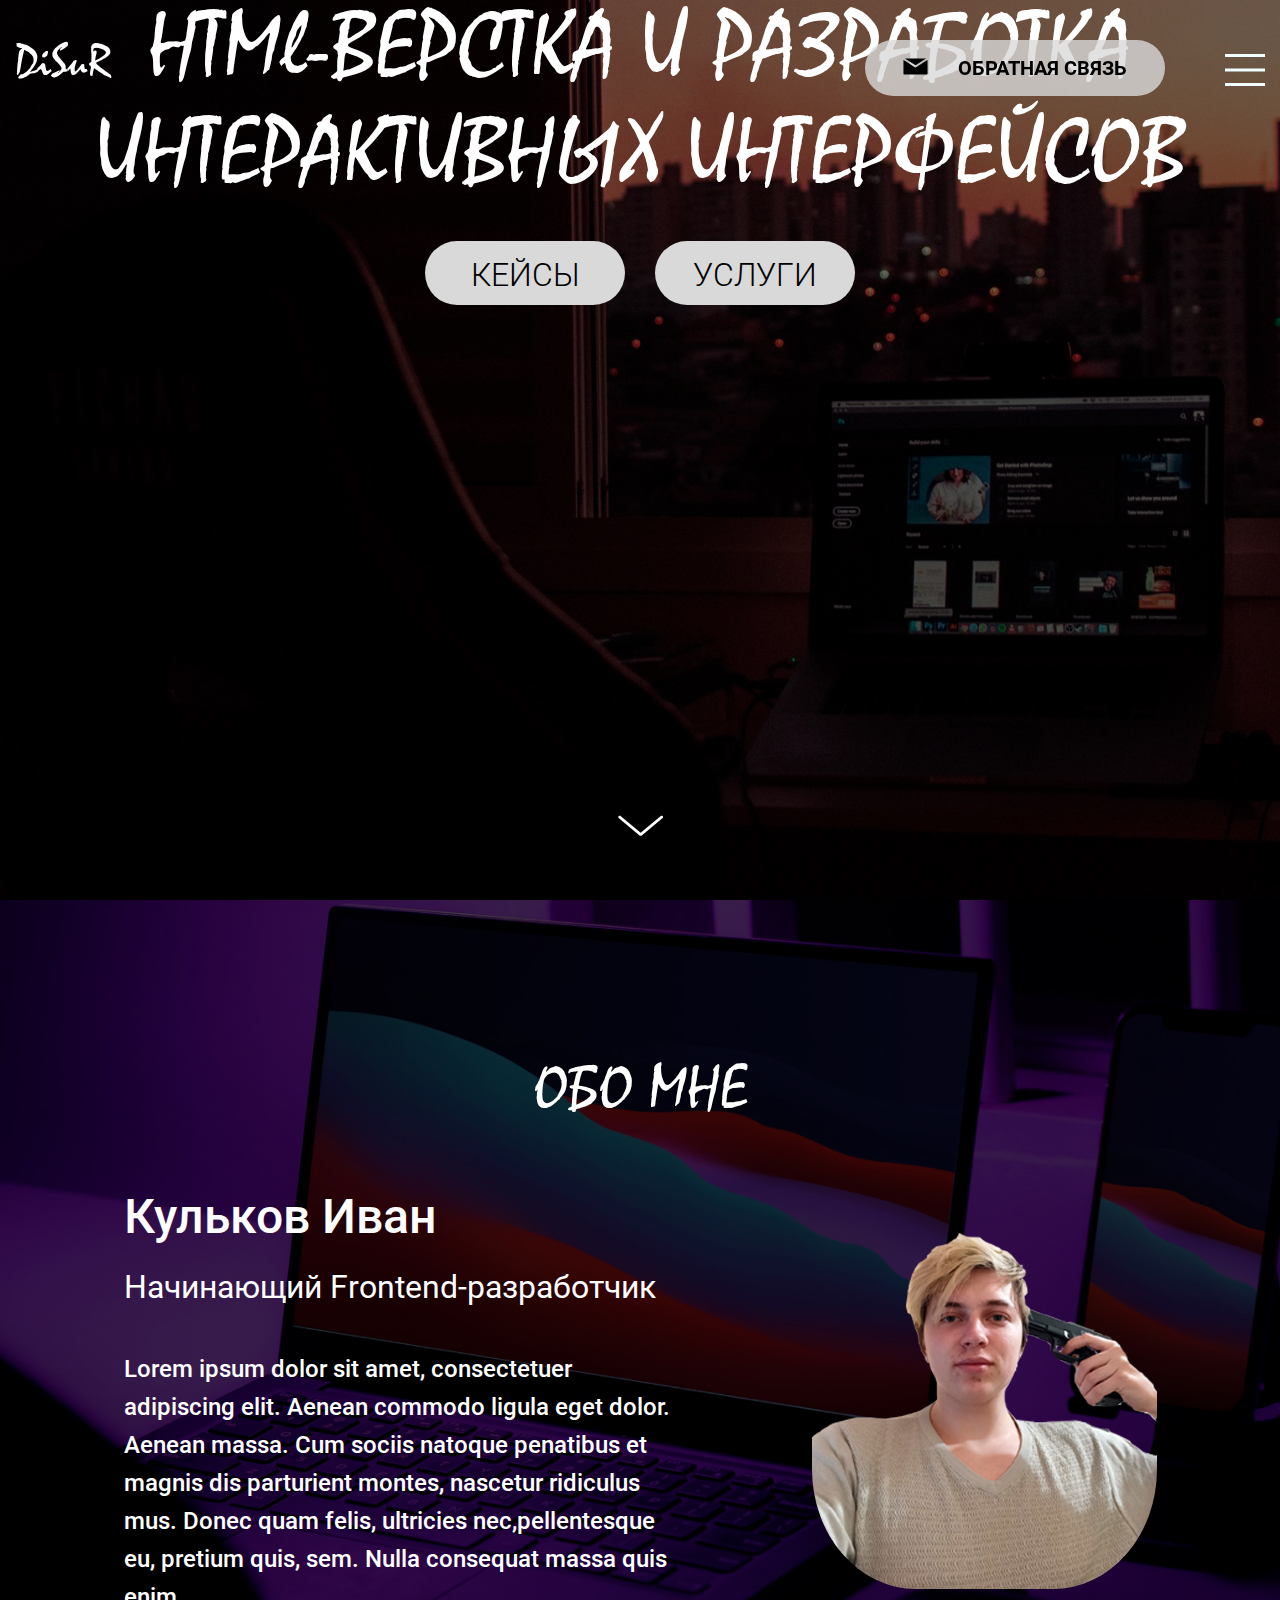
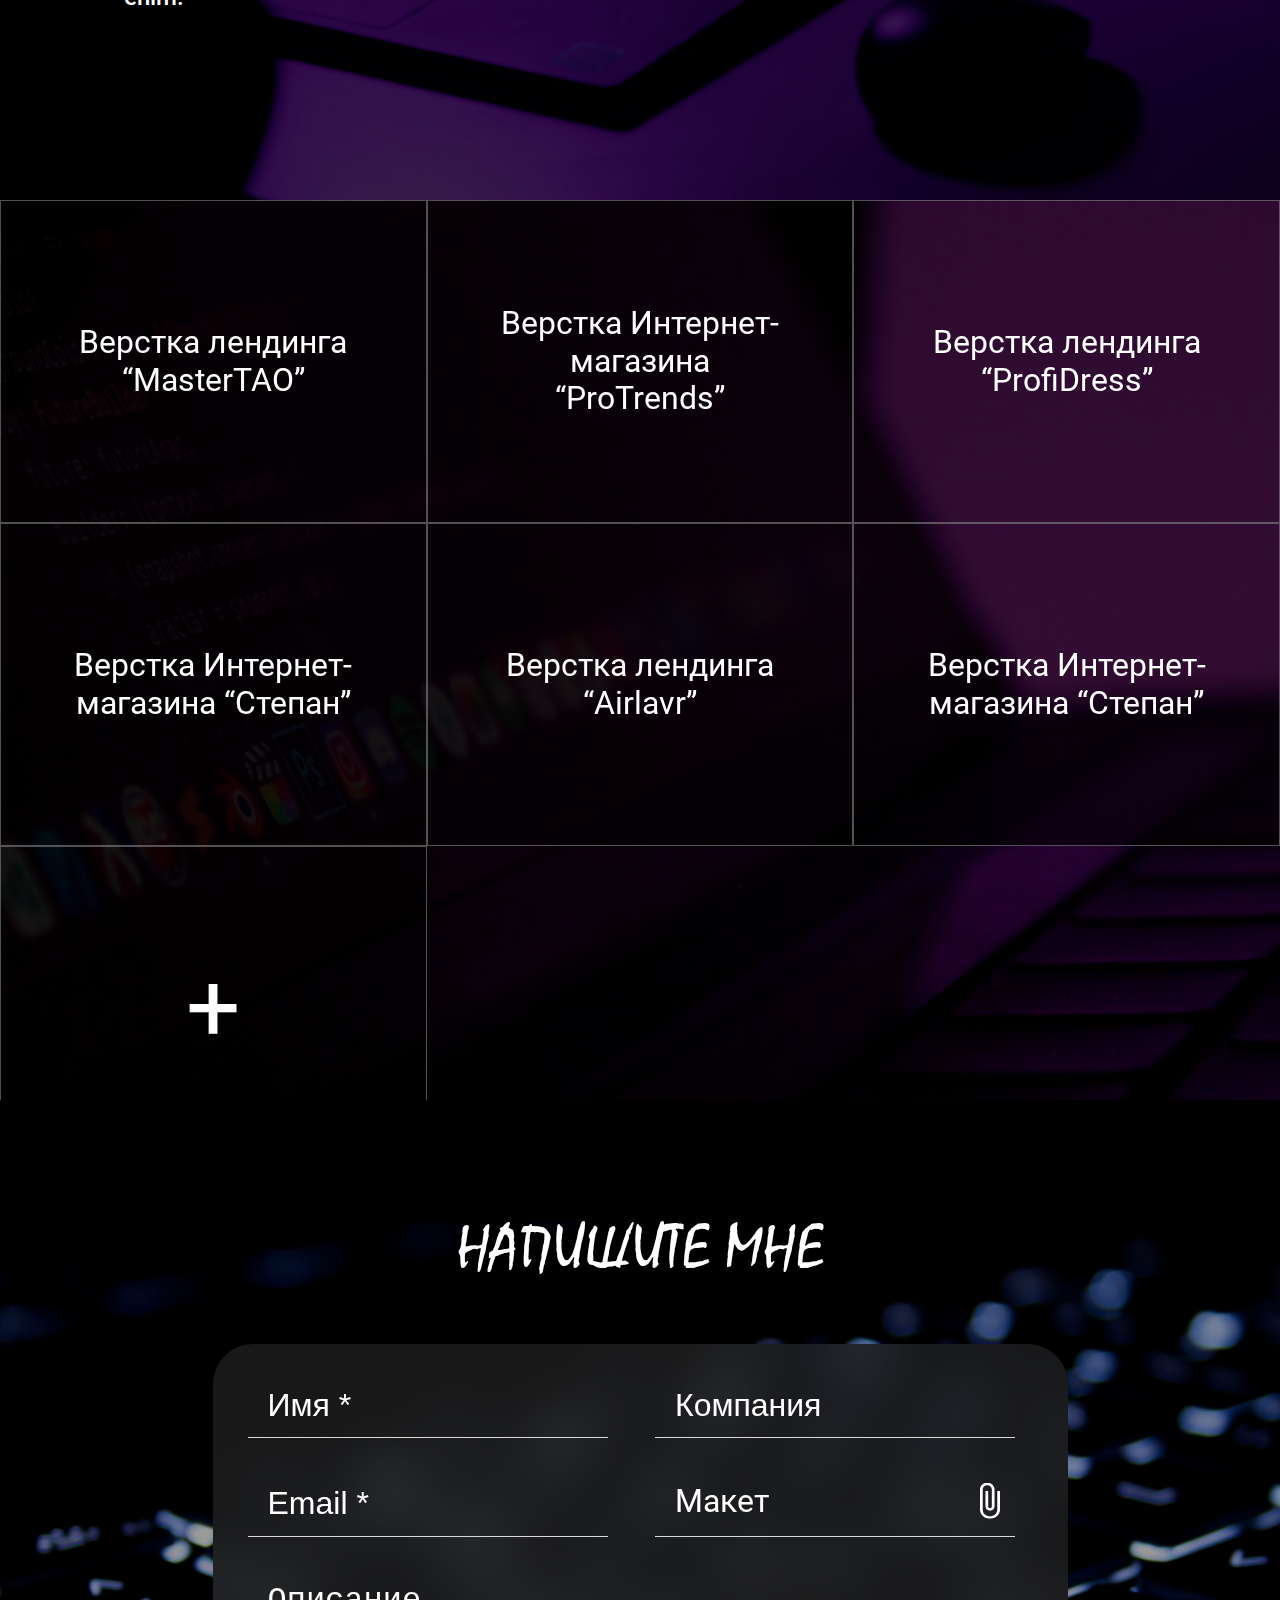
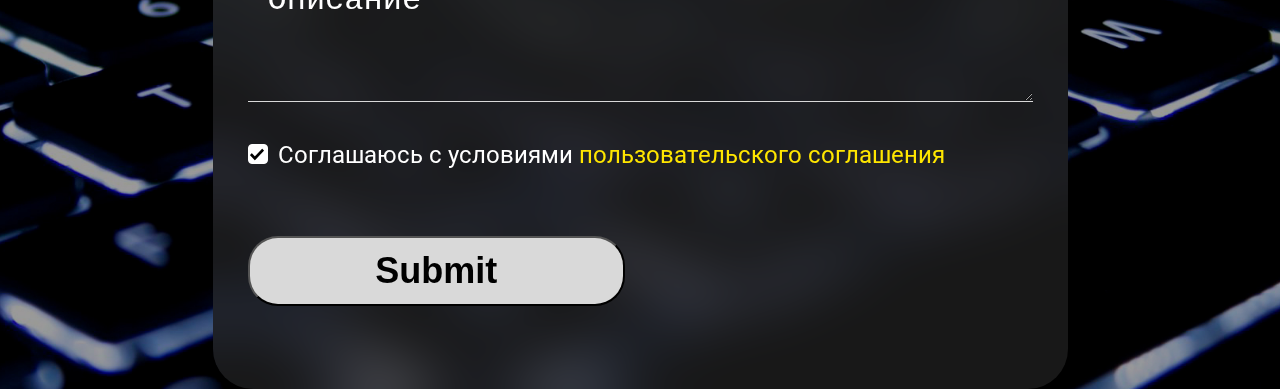
==== index.html @ 5e7c51aa "Add files via upload" ====
<!DOCTYPE html>
<html lang="ru">
<head>
    <meta charset="UTF-8">
    <meta http-equiv="X-UA-Compatible" content="IE=edge">
    <meta name="viewport" content="width=device-width, initial-scale=1.0">
    <link rel="stylesheet" href="fonts/stylesheet.css">
    <link rel="stylesheet" type="text/css" href="css/jquery.pagepiling.css" />
    <link rel="stylesheet" href="css/style.css">
    <title>Disur</title>
</head>
<body>
    <header class="header">
        <div class="container">
            <div class="header__logo">DiSuR</div>

            
                <div class="header__callback">
                    <a href=""><img src="img/header/header-mail-icon.svg" alt=""></a>
                    <a class="header__link" href="#!">ОБРАТНАЯ СВЯЗЬ</a>
                </div>
                <div class="menu-icon">
                    <span></span>
                </div>
            

        </div>
    </header>
    <aside class="menu">
        <nav class="menu__nav">
            <div class="menu__header">
                <div class="menu-close">
                </div>
                <a href="#firstPage" class="menu__title">ГЛАВНАЯ</a>
            </div>
            <a href="#secondPage" class="menu__link menu__link_about">ОБО МНЕ</a>
            <a href="#thirdPage" class="menu__link menu__link_cases">ВЕРСТКА</a>
            <a href="#lastPage" class="menu__link menu__link_contacts">КОНТАКТЫ</a>
        </nav>

            <div class="menu__footer">
                <p class="menu__copyright">
                    © 2022 Disur
                </p>
                <div class="contacts__links">
                    <a href="#!" class="contacts__link">
                        <img src="img/contacts/phone-ico.svg" alt="">
                        8-800-555-35-35
                    </a>
                    <a href="#!" class="contacts__link">
                        <img src="img/contacts/mail-ico.svg" alt="">
                        disurfl@bk.ru
                    </a>
                    <a href="#!" class="contacts__link">
                        <img src="img/contacts/discort-ico.svg" alt="">
                        BLM2020#5130
                    </a>
                </div>
                <div class="menu__socials socials-menu">
                    <a href="" class="menu__social">
                        <img src="img/menu/telegram-icon.svg" alt="">
                    </a>
                    <a href="" class="menu__social">
                        <img src="img/menu/whatsapp-icon.svg" alt="">
                    </a>
                    <a href="" class="menu__social">
                        <img src="img/menu/vk-icon.svg" alt="">
                    </a>
                </div>
            </div>
        
    </aside>

    <div class="bottom">
        <img src="img/header/arrow-bottom.svg" alt="">
        <p>прокрутите вниз</p>
    </div>

    <div id="pagepiling">
        <div class="section promo">
            <div class="promo__body">
                <h1>HTMl-ВЕРСТКА И РАЗРАБОТКА 
                    ИНТЕРАКТИВНЫХ ИНТЕРФЕЙСОВ</h1>
                <div class="promo__buttons">
                    <a href="#thirdPage" class="promo__button button button_first">КЕЙСЫ</a>
                    <a href="#!" class="promo__button button button_second">УСЛУГИ</a>
                </div>
            </div>
        </div>
        <div class="section about pp-scrollable">
            <div class="container">

                <h2 class="about__title title">
                    ОБО МНЕ
                </h2>

                <div class="about__body">
                    <div class="about__info">
                        <h3 class="about__name">
                            Кульков Иван
                        </h3>
                        <p class="about__subtitle">
                            Начинающий Frontend-разработчик
                        </p>

                        <p class="about__text">
                            Lorem ipsum dolor sit amet, consectetuer adipiscing
 elit. Aenean commodo ligula eget dolor. Aenean
massa. Cum sociis natoque penatibus et magnis dis
parturient montes, nascetur ridiculus mus. Donec
quam felis, ultricies nec,pellentesque eu, pretium
quis, sem. Nulla consequat massa quis enim.
                        </p>
                    </div>
                    <div class="about__avatar"><img src="img/about/avatar.png" alt=""></div>
                </div>
            </div>
        </div>
        <div class="section cases pp-scrollable">
            
            <div class="cases__cards">
                <div class="cases__card">
                    <p>Верстка
                        лендинга
                       “MasterTAO”</p>
                    <img src="img/cases/card-bg-5.png" alt="">
                </div>
                <div class="cases__card">
                    <p>Верстка
                        Интернет-магазина
                       “ProTrends”</p>
                    <img src="img/cases/card-bg-1.png" alt="">
                </div>
                <div class="cases__card">
                    <p>Верстка
                        лендинга
                       “ProfiDress”</p>
                    <img src="img/cases/card-bg-2.png" alt="">
                </div>
                <div class="cases__card">
                    <p>Верстка
                        Интернет-магазина
                       “Степан”</p>
                    <img src="img/cases/card-bg-3.png" alt="">
                </div>
                <div class="cases__card">
                    <p>Верстка
                        лендинга
                       “Airlavr”</p>
                    <img src="img/cases/card-bg-4.png" alt="">
                </div>
                <div class="cases__card">
                    <p>Верстка
                        Интернет-магазина
                       “Степан”</p>
                    <img src="img/cases/card-bg-6.png" alt="">
                </div>
                <div class="cases__card plus">
                    +
                </div>
            </div>

        </div>

        <div class="section contacts">
            <div class="container">
                <h2 class="contacts__title title">
                    НАПИШИТЕ МНЕ
                </h2>
                <div class="contacts__body">
                    <form action="#" class="contacts__form">
                        <input required type="text" placeholder="Имя *" name="name" class="contacts__name contacts__input">
                        <input type="text" placeholder="Компания" name="company" class="contacts__company contacts__input">
                        <input required type="text" placeholder="Email *" name="mail" class="contacts__mail contacts__input">
                        <label class="file" for="fileImg">
                            <input accept=".jpg, .png, .gif, .webp, .psd, .fig" id="fileImg" type="file" name="mail" class="contacts__file">
                            <span class="file-text">Макет</span>
                            <span class="file-img"></span>
                        </label>
                        <textarea placeholder="Описание" name="description" id="desc" class="contacts__desc" ></textarea>

                        <label class="check option">
                            <input checked type="checkbox" class="check__input">
                            <span class="check__box"></span>
                            Соглашаюсь с условиями <a href="#!">пользовательского соглашения</a>
                        </label>
                        <input class="contacts__button" type="submit" name="submit">
                    </form>
                </div>
            </div>
        </div>
    </div>




    <script
    src="https://code.jquery.com/jquery-3.6.0.slim.min.js"
    integrity="sha256-u7e5khyithlIdTpu22PHhENmPcRdFiHRjhAuHcs05RI="
    crossorigin="anonymous"></script>
<script type="text/javascript" src="js/jquery.pagepiling.min.js"></script>
<script src="js/app.js"></script>
</body>
</html>
---- fonts/stylesheet.css ----
/* This stylesheet generated by Transfonter (https://transfonter.org) on February 25, 2018 4:00 PM */

@font-face {
    font-family: 'Roboto';
    src: url('Roboto-MediumItalic.eot');
    src: local('Roboto Medium Italic'), local('Roboto-MediumItalic'),
        url('Roboto-MediumItalic.eot?#iefix') format('embedded-opentype'),
        url('Roboto-MediumItalic.woff') format('woff'),
        url('Roboto-MediumItalic.ttf') format('truetype');
    font-weight: 500;
    font-style: italic;
}

@font-face {
    font-family: 'Roboto';
    src: url('Roboto-Italic.eot');
    src: local('Roboto Italic'), local('Roboto-Italic'),
        url('Roboto-Italic.eot?#iefix') format('embedded-opentype'),
        url('Roboto-Italic.woff') format('woff'),
        url('Roboto-Italic.ttf') format('truetype');
    font-weight: normal;
    font-style: italic;
}

@font-face {
    font-family: 'Roboto';
    src: url('Roboto-Bold.eot');
    src: local('Roboto Bold'), local('Roboto-Bold'),
        url('Roboto-Bold.eot?#iefix') format('embedded-opentype'),
        url('Roboto-Bold.woff') format('woff'),
        url('Roboto-Bold.ttf') format('truetype');
    font-weight: bold;
    font-style: normal;
}

@font-face {
    font-family: 'Roboto';
    src: url('Roboto-Regular.eot');
    src: local('Roboto'), local('Roboto-Regular'),
        url('Roboto-Regular.eot?#iefix') format('embedded-opentype'),
        url('Roboto-Regular.woff') format('woff'),
        url('Roboto-Regular.ttf') format('truetype');
    font-weight: normal;
    font-style: normal;
}

@font-face {
    font-family: 'Roboto';
    src: url('Roboto-Medium.eot');
    src: local('Roboto Medium'), local('Roboto-Medium'),
        url('Roboto-Medium.eot?#iefix') format('embedded-opentype'),
        url('Roboto-Medium.woff') format('woff'),
        url('Roboto-Medium.ttf') format('truetype');
    font-weight: 500;
    font-style: normal;
}

@font-face {
    font-family: 'Roboto';
    src: url('Roboto-BoldItalic.eot');
    src: local('Roboto Bold Italic'), local('Roboto-BoldItalic'),
        url('Roboto-BoldItalic.eot?#iefix') format('embedded-opentype'),
        url('Roboto-BoldItalic.woff') format('woff'),
        url('Roboto-BoldItalic.ttf') format('truetype');
    font-weight: bold;
    font-style: italic;
}

@font-face {
    font-family: 'Roboto';
    src: url('Roboto-ThinItalic.eot');
    src: local('Roboto Thin Italic'), local('Roboto-ThinItalic'),
        url('Roboto-ThinItalic.eot?#iefix') format('embedded-opentype'),
        url('Roboto-ThinItalic.woff') format('woff'),
        url('Roboto-ThinItalic.ttf') format('truetype');
    font-weight: 100;
    font-style: italic;
}

@font-face {
    font-family: 'Roboto';
    src: url('Roboto-Black.eot');
    src: local('Roboto Black'), local('Roboto-Black'),
        url('Roboto-Black.eot?#iefix') format('embedded-opentype'),
        url('Roboto-Black.woff') format('woff'),
        url('Roboto-Black.ttf') format('truetype');
    font-weight: 900;
    font-style: normal;
}
@font-face {
    font-family: 'Mistral';
    src: url('fonts/Mistral.eot');
    src: local('Mistral'),
        url('fonts/Mistral.eot?#iefix') format('embedded-opentype'),
        url('fonts/Mistral.woff2') format('woff2'),
        url('fonts/Mistral.woff') format('woff'),
        url('fonts/Mistral.ttf') format('truetype');
    font-weight: normal;
    font-style: normal;
}

@font-face {
    font-family: 'Roboto';
    src: url('Roboto-Light.eot');
    src: local('Roboto Light'), local('Roboto-Light'),
        url('Roboto-Light.eot?#iefix') format('embedded-opentype'),
        url('Roboto-Light.woff') format('woff'),
        url('Roboto-Light.ttf') format('truetype');
    font-weight: 300;
    font-style: normal;
}

@font-face {
    font-family: 'Roboto';
    src: url('Roboto-LightItalic.eot');
    src: local('Roboto Light Italic'), local('Roboto-LightItalic'),
        url('Roboto-LightItalic.eot?#iefix') format('embedded-opentype'),
        url('Roboto-LightItalic.woff') format('woff'),
        url('Roboto-LightItalic.ttf') format('truetype');
    font-weight: 300;
    font-style: italic;
}

@font-face {
    font-family: 'Roboto';
    src: url('Roboto-BlackItalic.eot');
    src: local('Roboto Black Italic'), local('Roboto-BlackItalic'),
        url('Roboto-BlackItalic.eot?#iefix') format('embedded-opentype'),
        url('Roboto-BlackItalic.woff') format('woff'),
        url('Roboto-BlackItalic.ttf') format('truetype');
    font-weight: 900;
    font-style: italic;
}

@font-face {
    font-family: 'Roboto';
    src: url('Roboto-Thin.eot');
    src: local('Roboto Thin'), local('Roboto-Thin'),
        url('Roboto-Thin.eot?#iefix') format('embedded-opentype'),
        url('Roboto-Thin.woff') format('woff'),
        url('Roboto-Thin.ttf') format('truetype');
    font-weight: 100;
    font-style: normal;
}
---- css/style.css ----
@font-face {
  font-family: 'Mistral';
  src: url("../fonts/Mistral.eot");
  src: local("Mistral"), url("../fonts/Mistral.eot?#iefix") format("embedded-opentype"), url("../fonts/Mistral.woff2") format("woff2"), url("../fonts/Mistral.woff") format("woff"), url("../fonts/Mistral.ttf") format("truetype");
  font-weight: normal;
  font-style: normal;
}

/* http://meyerweb.com/eric/tools/css/reset/ 
   v2.0 | 20110126
   License: none (public domain)
*/
* {
  -webkit-box-sizing: border-box;
          box-sizing: border-box;
}

html, body, div, span, applet, object, iframe,
h1, h2, h3, h4, h5, h6, p, blockquote, pre,
a, abbr, acronym, address, big, cite, code,
del, dfn, em, img, ins, kbd, q, s, samp,
small, strike, strong, sub, sup, tt, var,
b, u, i, center,
dl, dt, dd, ol, ul, li,
fieldset, form, label, legend,
table, caption, tbody, tfoot, thead, tr, th, td,
article, aside, canvas, details, embed,
figure, figcaption, footer, header, hgroup,
menu, nav, output, ruby, section, summary,
time, mark, audio, video {
  margin: 0;
  padding: 0;
  border: 0;
  font-size: 100%;
  font: inherit;
  vertical-align: baseline;
}

/* HTML5 display-role reset for older browsers */
article, aside, details, figcaption, figure,
footer, header, hgroup, menu, nav, section {
  display: block;
}

body {
  line-height: 1;
  color: white;
}

ol, ul {
  list-style: none;
}

blockquote, q {
  quotes: none;
}

blockquote:before, blockquote:after,
q:before, q:after {
  content: '';
  content: none;
}

table {
  border-collapse: collapse;
  border-spacing: 0;
}

.header {
  padding: 40px 15px;
  position: fixed;
  z-index: 10;
  left: 0;
  top: 0;
  width: 100vw;
}

.header .menu-icon {
  position: relative;
  width: 40px;
  height: 32px;
  margin-top: 14px;
  cursor: pointer;
  -webkit-transition: all 0.4s;
  -o-transition: all 0.4s;
  transition: all 0.4s;
}

.header .menu-icon::before {
  content: "";
  position: absolute;
  top: 0;
  background-color: azure;
  width: 100%;
  height: 3px;
  -webkit-transition: all 1.2s;
  -o-transition: all 1.2s;
  transition: all 1.2s;
}

.header .menu-icon span {
  content: "";
  position: absolute;
  top: 50%;
  -webkit-transform: translateY(-50%);
      -ms-transform: translateY(-50%);
          transform: translateY(-50%);
  background-color: azure;
  width: 100%;
  height: 3px;
  -webkit-transition: all 0.6s;
  -o-transition: all 0.6s;
  transition: all 0.6s;
}

.header .menu-icon::after {
  content: "";
  position: absolute;
  bottom: 0;
  background-color: azure;
  width: 100%;
  height: 3px;
  -webkit-transition: all 0.4s;
  -o-transition: all 0.4s;
  transition: all 0.4s;
}

.header .container {
  margin: 0 auto;
  max-width: 1790px;
  display: -webkit-box;
  display: -webkit-flex;
  display: -ms-flexbox;
  display: flex;
}

.header__logo {
  font-size: 48px;
  line-height: 48px;
  color: #FFFFFF;
  margin-right: auto;
  cursor: pointer;
}

.header__callback {
  background: rgba(217, 217, 217, 0.8);
  -webkit-border-radius: 40px;
          border-radius: 40px;
  width: 300px;
  height: 56px;
  display: -webkit-box;
  display: -webkit-flex;
  display: -ms-flexbox;
  display: flex;
  -webkit-box-align: center;
  -webkit-align-items: center;
      -ms-flex-align: center;
          align-items: center;
  -webkit-box-pack: center;
  -webkit-justify-content: center;
      -ms-flex-pack: center;
          justify-content: center;
  -webkit-column-gap: 30px;
     -moz-column-gap: 30px;
          column-gap: 30px;
  margin-right: 60px;
  -webkit-transition: all 0.5s;
  -o-transition: all 0.5s;
  transition: all 0.5s;
  cursor: pointer;
}

.header__callback:hover {
  background-color: white;
}

.header__callback a {
  font-family: 'Roboto';
  font-style: normal;
  font-weight: 600;
  font-size: 20px;
  line-height: 23px;
  color: #000000;
  text-decoration: none;
}

.bottom {
  position: fixed;
  bottom: 28px;
  left: 50%;
  -webkit-transform: translateX(-50%);
      -ms-transform: translateX(-50%);
          transform: translateX(-50%);
  display: -webkit-box;
  display: -webkit-flex;
  display: -ms-flexbox;
  display: flex;
  -webkit-box-orient: vertical;
  -webkit-box-direction: normal;
  -webkit-flex-direction: column;
      -ms-flex-direction: column;
          flex-direction: column;
  -webkit-box-align: center;
  -webkit-align-items: center;
      -ms-flex-align: center;
          align-items: center;
  z-index: 100;
}

.bottom:hover > p {
  -webkit-transform: translateY(0px);
      -ms-transform: translateY(0px);
          transform: translateY(0px);
  opacity: 1;
}

.bottom img {
  cursor: pointer;
}

.bottom p {
  margin-top: 8px;
  font-family: 'Roboto';
  font-size: 24px;
  line-height: 28px;
  text-align: center;
  color: #FFFFFF;
  -webkit-transition: all 0.8s;
  -o-transition: all 0.8s;
  transition: all 0.8s;
  -webkit-transform: translateY(20px);
      -ms-transform: translateY(20px);
          transform: translateY(20px);
  opacity: 0;
}

@media (max-width: 767.98px) {
  .header {
    padding: 40px;
  }
  .header__callback {
    width: 55px;
    height: 55px;
    margin-right: 40px;
  }
  .header__callback a {
    margin: auto;
    height: 30px;
  }
  .header__callback a img {
    width: 35px;
    height: 30px;
  }
  .header__link {
    display: none;
  }
}

@media (max-width: 491.98px) {
  .header__logo {
    padding-top: 5px;
  }
}

.menu {
  position: fixed;
  right: -360px;
  top: 0;
  height: 100vh;
  background-color: rgba(35, 35, 35, 0.7);
  -webkit-backdrop-filter: blur(60px);
          backdrop-filter: blur(60px);
  width: 360px;
  -webkit-transition: all 0.8s;
  -o-transition: all 0.8s;
  transition: all 0.8s;
  padding-right: 25px;
  padding-top: 33px;
  padding-bottom: 70px;
  z-index: 10000;
  display: -webkit-box;
  display: -webkit-flex;
  display: -ms-flexbox;
  display: flex;
  -webkit-box-orient: vertical;
  -webkit-box-direction: normal;
  -webkit-flex-direction: column;
      -ms-flex-direction: column;
          flex-direction: column;
}

.menu__nav {
  display: -webkit-box;
  display: -webkit-flex;
  display: -ms-flexbox;
  display: flex;
  -webkit-box-orient: vertical;
  -webkit-box-direction: normal;
  -webkit-flex-direction: column;
      -ms-flex-direction: column;
          flex-direction: column;
}

.menu__header {
  display: -webkit-box;
  display: -webkit-flex;
  display: -ms-flexbox;
  display: flex;
  -webkit-box-align: center;
  -webkit-align-items: center;
      -ms-flex-align: center;
          align-items: center;
  -webkit-box-pack: end;
  -webkit-justify-content: flex-end;
      -ms-flex-pack: end;
          justify-content: flex-end;
  -webkit-column-gap: 50px;
     -moz-column-gap: 50px;
          column-gap: 50px;
}

.menu__title {
  font-weight: 400;
  font-size: 64px;
  line-height: 64px;
  color: #FFFFFF;
}

.menu__link {
  margin-top: 24px;
  margin-left: auto;
  font-weight: 400;
  font-size: 48px;
  line-height: 48px;
  color: #FFFFFF;
}

.menu__footer {
  margin-top: auto;
  margin-left: auto;
}

.menu__copyright {
  margin-left: auto;
  text-align: right;
  margin-bottom: 30px;
}

.menu-close {
  position: relative;
  width: 40px;
  height: 32px;
  margin-top: 14px;
  cursor: pointer;
  -webkit-transition: all 0.4s;
  -o-transition: all 0.4s;
  transition: all 0.4s;
}

.menu-close::before {
  content: "";
  position: absolute;
  top: 42%;
  background-color: azure;
  width: 100%;
  height: 3px;
  -webkit-transform: rotate(45deg);
      -ms-transform: rotate(45deg);
          transform: rotate(45deg);
}

.menu-close::after {
  content: "";
  position: absolute;
  bottom: 50%;
  background-color: azure;
  width: 100%;
  height: 3px;
  -webkit-transform: rotate(-45deg);
      -ms-transform: rotate(-45deg);
          transform: rotate(-45deg);
}

.socials-menu {
  display: -webkit-box;
  display: -webkit-flex;
  display: -ms-flexbox;
  display: flex;
  -webkit-box-pack: end;
  -webkit-justify-content: flex-end;
      -ms-flex-pack: end;
          justify-content: flex-end;
  -webkit-column-gap: 20px;
     -moz-column-gap: 20px;
          column-gap: 20px;
  margin-top: 30px;
}

@-webkit-keyframes TextAnimate {
  0% {
    opacity: 0;
  }
  90% {
    opacity: 0.5;
  }
  100% {
    opacity: 1;
    text-shadow: 1px 1px 2px black, 0 0 1em white;
  }
}

@keyframes TextAnimate {
  0% {
    opacity: 0;
  }
  90% {
    opacity: 0.5;
  }
  100% {
    opacity: 1;
    text-shadow: 1px 1px 2px black, 0 0 1em white;
  }
}

@-webkit-keyframes buttonAnimate {
  0% {
    background: rgba(217, 217, 217, 0);
    -webkit-transform: translateX(-200px);
            transform: translateX(-200px);
  }
  100% {
    background: #d9d9d9;
  }
}

@keyframes buttonAnimate {
  0% {
    background: rgba(217, 217, 217, 0);
    -webkit-transform: translateX(-200px);
            transform: translateX(-200px);
  }
  100% {
    background: #d9d9d9;
  }
}

@-webkit-keyframes buttonAnimate2 {
  0% {
    background: rgba(217, 217, 217, 0);
    -webkit-transform: translateX(200px);
            transform: translateX(200px);
  }
  100% {
    background: #d9d9d9;
  }
}

@keyframes buttonAnimate2 {
  0% {
    background: rgba(217, 217, 217, 0);
    -webkit-transform: translateX(200px);
            transform: translateX(200px);
  }
  100% {
    background: #d9d9d9;
  }
}

.promo {
  height: 100vh;
  width: 100vw;
  background-color: black;
  background: url("../img/promo/promo-bg.jpg") center center/cover no-repeat;
}

.promo__body {
  max-width: 1120px;
  padding: 0 15px;
  margin-left: auto;
  margin-right: auto;
}

.promo__body h1 {
  -webkit-animation-duration: 1.5s;
          animation-duration: 1.5s;
  -webkit-animation-name: TextAnimate;
          animation-name: TextAnimate;
  -webkit-animation-fill-mode: both;
          animation-fill-mode: both;
  display: block;
  font-weight: 400;
  font-size: 96px;
  line-height: 1.1;
  text-align: center;
  color: #FFFFFF;
}

.promo__buttons {
  width: 100%;
  display: -webkit-box;
  display: -webkit-flex;
  display: -ms-flexbox;
  display: flex;
  -webkit-box-pack: center;
  -webkit-justify-content: center;
      -ms-flex-pack: center;
          justify-content: center;
  -webkit-column-gap: 30px;
     -moz-column-gap: 30px;
          column-gap: 30px;
  margin-top: 30px;
}

.promo__button {
  max-width: 200px;
  width: 100%;
  height: 64px;
  background: #D9D9D9;
  -webkit-border-radius: 50px;
          border-radius: 50px;
  display: -webkit-box;
  display: -webkit-flex;
  display: -ms-flexbox;
  display: flex;
  -webkit-box-pack: center;
  -webkit-justify-content: center;
      -ms-flex-pack: center;
          justify-content: center;
  -webkit-box-align: center;
  -webkit-align-items: center;
      -ms-flex-align: center;
          align-items: center;
  font-size: 32px;
  line-height: 40px;
  text-align: center;
  color: #000000;
  text-decoration: none;
  padding-top: 4px;
  -webkit-transition: all .5s;
  -o-transition: all .5s;
  transition: all .5s;
  position: relative;
  font-family: 'Roboto';
  font-weight: 300;
}

.promo__button:nth-child(1) {
  -webkit-animation-duration: 1.5s;
          animation-duration: 1.5s;
  -webkit-animation-name: buttonAnimate;
          animation-name: buttonAnimate;
  -webkit-animation-fill-mode: backwards;
          animation-fill-mode: backwards;
}

.promo__button:nth-child(2) {
  -webkit-animation-duration: 1.5s;
          animation-duration: 1.5s;
  -webkit-animation-name: buttonAnimate2;
          animation-name: buttonAnimate2;
  -webkit-animation-fill-mode: backwards;
          animation-fill-mode: backwards;
}

.promo__button::after {
  content: '';
  height: 10px;
  width: 10px;
  position: absolute;
  top: 0;
  right: 0;
  background-image: url();
}

.promo__button:hover {
  padding-right: 20px;
  background: rgba(151, 151, 151, 0.5);
  color: white;
}

@media (max-width: 1200px) {
  .promo__body h1 {
    font-size: 72px;
  }
}

@media (max-width: 920px) {
  .promo__body h1 {
    font-size: 64px;
  }
}

@media (max-width: 492px) {
  .promo__body h1 {
    font-size: 48px;
  }
  .promo__button {
    font-size: 24px;
    line-height: 125%;
  }
}

.about {
  padding-bottom: 100px;
  height: 100vh;
  width: 100vw;
  background-color: black;
  background: url("../img/about/about-bg.jpg") center center/cover no-repeat;
}

.about .pp-tableCell {
  vertical-align: top;
}

.about .container {
  margin: 0 auto;
  max-width: 1135px;
  padding: 0 15px;
}

.about__title {
  margin-top: 160px;
}

.about__body {
  margin: 0 36px;
  margin-top: 65px;
  display: -webkit-box;
  display: -webkit-flex;
  display: -ms-flexbox;
  display: flex;
  -webkit-column-gap: 30px;
     -moz-column-gap: 30px;
          column-gap: 30px;
  -webkit-box-pack: justify;
  -webkit-justify-content: space-between;
      -ms-flex-pack: justify;
          justify-content: space-between;
}

.about__info {
  -webkit-box-flex: 0;
  -webkit-flex: 0 1 564px;
      -ms-flex: 0 1 564px;
          flex: 0 1 564px;
  max-width: 564px;
}

.about__name {
  font-family: 'Roboto';
  font-style: normal;
  font-weight: 500;
  font-size: 48px;
  line-height: 116.66667%;
  color: #FFFFFF;
  margin-bottom: 24px;
}

.about__subtitle {
  font-family: 'Roboto';
  font-style: normal;
  font-weight: 400;
  font-size: 32px;
  line-height: 118.75%;
  color: #FFFFFF;
  margin-bottom: 45px;
}

.about__text {
  font-family: 'Roboto';
  font-style: normal;
  font-weight: 500;
  font-size: 24px;
  line-height: 158.33333%;
  color: #FFFFFF;
}

.about__avatar img {
  max-width: 345px;
  width: 100%;
  height: auto;
  -webkit-border-radius: 30%;
          border-radius: 30%;
}

@media (max-width: 960px) {
  .about__info {
    -webkit-box-flex: 0;
    -webkit-flex: 0 1 390px;
        -ms-flex: 0 1 390px;
            flex: 0 1 390px;
  }
  .about__name {
    font-size: 34px;
  }
  .about__subtitle {
    font-size: 24px;
  }
  .about__text {
    font-size: 18px;
  }
}

@media (max-width: 768px) {
  .about__info {
    -webkit-box-flex: 0;
    -webkit-flex: 0 1 390px;
        -ms-flex: 0 1 390px;
            flex: 0 1 390px;
  }
  .about__title {
    margin-top: 140px;
  }
  .about__body {
    -webkit-box-orient: vertical;
    -webkit-box-direction: reverse;
    -webkit-flex-direction: column-reverse;
        -ms-flex-direction: column-reverse;
            flex-direction: column-reverse;
    -webkit-box-align: center;
    -webkit-align-items: center;
        -ms-flex-align: center;
            align-items: center;
    row-gap: 30px;
    margin-top: 40px;
  }
  .about__avatar img {
    width: 170px;
    height: 200px;
    -webkit-border-radius: 50%;
            border-radius: 50%;
  }
  .about__body {
    -webkit-box-pack: center;
    -webkit-justify-content: center;
        -ms-flex-pack: center;
            justify-content: center;
  }
  .about__name {
    text-align: center;
  }
  .about__subtitle {
    text-align: center;
  }
  .about__text {
    text-align: justify;
  }
}

@media (max-width: 492px) {
  .about__title {
    margin-top: 140px;
  }
  .about__body {
    margin-top: 42px;
  }
  .about__name {
    font-size: 28px;
    margin-bottom: 18px;
  }
  .about__subtitle {
    font-size: 22px;
    margin-bottom: 24px;
  }
  .about__text {
    font-size: 16px;
    line-height: 24px;
  }
}

.cases {
  overflow-x: hidden;
  min-height: 100vh;
  width: 100vw;
  background-color: black;
  background: url("../img/cases/cases-bg.jpg") center center/cover no-repeat;
}

.cases__cards {
  height: 100vh;
  width: 100vw;
  display: -ms-grid;
  display: grid;
  -ms-grid-columns: (1fr)[6];
      grid-template-columns: repeat(6, 1fr);
}

.cases__card {
  grid-column: span 2;
  background: rgba(0, 0, 0, 0.6);
  border: 1px solid rgba(135, 135, 135, 0.6);
  display: -webkit-box;
  display: -webkit-flex;
  display: -ms-flexbox;
  display: flex;
  -webkit-box-align: center;
  -webkit-align-items: center;
      -ms-flex-align: center;
          align-items: center;
  -webkit-box-pack: center;
  -webkit-justify-content: center;
      -ms-flex-pack: center;
          justify-content: center;
  position: relative;
  height: 323px;
  -webkit-transition: background 0.5s;
  -o-transition: background 0.5s;
  transition: background 0.5s;
}

.cases__card:hover > img {
  opacity: 1;
}

.cases__card p {
  font-family: 'Roboto';
  font-style: normal;
  font-weight: 400;
  font-size: 32px;
  line-height: 118.75%;
  text-align: center;
  color: #FFFFFF;
  max-width: 300px;
  z-index: 10;
}

.cases__card img {
  position: absolute;
  opacity: 0;
  -webkit-transition: opacity 0.6s;
  -o-transition: opacity 0.6s;
  transition: opacity 0.6s;
  max-width: 100%;
  height: 100%;
}

.plus {
  font-family: 'Roboto';
  font-size: 96px;
}

@media (max-width: 1200px) {
  .cases__card {
    grid-column: span 3;
  }
  .cases__card p {
    font-size: 28px;
  }
}

@media (max-width: 600px) {
  .cases__card {
    min-height: 300px;
    grid-column: span 6;
  }
  .cases__card p {
    font-size: 20px;
  }
  .cases .plus {
    font-size: 64px;
  }
}

.contacts {
  background-color: black;
  background: url("../img/contacts/contacts-bg.jpg") center center/cover no-repeat;
}

.contacts .container {
  margin: 0 auto;
  max-width: 1520px;
  padding: 0 15px;
}

.contacts .pp-tableCell {
  vertical-align: top;
}

.contacts__title {
  margin-top: 120px;
  margin-bottom: 60px;
}

.contacts__body {
  display: -webkit-box;
  display: -webkit-flex;
  display: -ms-flexbox;
  display: flex;
  -webkit-box-pack: center;
  -webkit-justify-content: center;
      -ms-flex-pack: center;
          justify-content: center;
  -webkit-column-gap: 20px;
     -moz-column-gap: 20px;
          column-gap: 20px;
}

.contacts__form {
  max-width: 855px;
  width: 100%;
  min-height: 645px;
  background: rgba(38, 38, 38, 0.63);
  -webkit-backdrop-filter: blur(30px);
          backdrop-filter: blur(30px);
  -webkit-border-radius: 40px;
          border-radius: 40px;
  padding: 35px;
  padding-top: 40px;
  display: -ms-grid;
  display: grid;
  -webkit-column-gap: 30px;
     -moz-column-gap: 30px;
          column-gap: 30px;
  -ms-grid-columns: (1fr)[2];
      grid-template-columns: repeat(2, 1fr);
}

.contacts__input {
  max-width: 360px;
  width: 100%;
  display: block;
  max-height: 54px;
  height: 100%;
  background: transparent;
  border: none;
  border-bottom: 1px solid #D9D9D9;
  outline: none;
  font-weight: 400;
  font-size: 32px;
  line-height: 118.75%;
  padding-left: 20px;
  color: #FFFFFF;
  grid-column: span 1;
  padding-bottom: 12px;
}

.contacts__input :nth-child(1) {
  margin-bottom: 80px;
}

.contacts__input::-webkit-input-placeholder {
  color: white;
}

.contacts__input:-ms-input-placeholder {
  color: white;
}

.contacts__input::-ms-input-placeholder {
  color: white;
}

.contacts__input::placeholder {
  color: white;
}

.contacts__file {
  opacity: 0;
  visibility: hidden;
  position: absolute;
}

.contacts__desc {
  max-width: 785px;
  width: 100%;
  display: block;
  max-height: 120px;
  resize: vertical;
  height: 100%;
  background: transparent;
  border: none;
  border-bottom: 1px solid #D9D9D9;
  outline: none;
  font-weight: 400;
  font-size: 32px;
  line-height: 106.25%;
  padding-left: 20px;
  color: #FFFFFF;
  grid-column: span 2;
  margin-bottom: 40px;
}

.contacts__desc::-webkit-input-placeholder {
  color: white;
}

.contacts__desc:-ms-input-placeholder {
  color: white;
}

.contacts__desc::-ms-input-placeholder {
  color: white;
}

.contacts__desc::placeholder {
  color: white;
}

.contacts__button {
  background: #D9D9D9;
  -webkit-border-radius: 30px;
          border-radius: 30px;
  font-weight: 600;
  font-size: 36px;
  height: 70px;
  line-height: 116.66667%;
  color: #000000;
  cursor: pointer;
}

.contacts__links {
  display: -webkit-box;
  display: -webkit-flex;
  display: -ms-flexbox;
  display: flex;
  -webkit-box-orient: vertical;
  -webkit-box-direction: normal;
  -webkit-flex-direction: column;
      -ms-flex-direction: column;
          flex-direction: column;
  -webkit-box-pack: justify;
  -webkit-justify-content: space-between;
      -ms-flex-pack: justify;
          justify-content: space-between;
  -webkit-box-align: end;
  -webkit-align-items: flex-end;
      -ms-flex-align: end;
          align-items: flex-end;
}

.contacts__link {
  font-family: 'Roboto';
  display: block;
  font-weight: 400;
  font-size: 24px;
  line-height: 133.33333%;
  color: #FFFFFF;
}

.contacts__link:not(:last-child) {
  margin-bottom: 25px;
}

.file {
  max-width: 360px;
  width: 100%;
  display: block;
  padding-left: 20px;
  border-bottom: 1px solid #D9D9D9;
  max-height: 54px;
  position: relative;
  cursor: pointer;
}

.file-text {
  font-family: 'Roboto';
  font-weight: 400;
  font-size: 32px;
  line-height: 118.75%;
  color: #FFFFFF;
}

.file-img {
  background: url("../img/contacts/clip-ico.svg") center center no-repeat;
  width: 20px;
  height: 36px;
  position: absolute;
  top: 0;
  right: 15px;
}

input:-webkit-autofill,
input:-webkit-autofill:focus {
  -webkit-transition: background-color 600000s 0s, color 600000s 0s;
  -o-transition: background-color 600000s 0s, color 600000s 0s;
  transition: background-color 600000s 0s, color 600000s 0s;
}

@media (max-width: 768px) {
  .contacts__form .file {
    max-width: 100%;
    grid-column: span 2;
    margin-bottom: 50px;
    padding-bottom: 12px;
  }
  .contacts__input {
    grid-column: span 2;
    max-width: 100%;
    margin-bottom: 50px;
  }
  .contacts .option {
    margin-top: 50px;
    margin-bottom: 50px;
  }
  .contacts__button {
    grid-column: span 2;
  }
}

@media (max-width: 492px) {
  .contacts__input {
    font-size: 22px;
  }
  .contacts__form .file-text {
    font-size: 22px;
  }
  .contacts__form .file-img {
    -webkit-background-size: 70% 70%;
            background-size: 70%;
  }
  .contacts__desc {
    font-size: 22px;
  }
  .contacts .option {
    font-size: 16px;
  }
  .contacts__button {
    font-size: 18px;
  }
}

.title {
  font-family: 'Mistral';
  font-weight: 400;
  font-size: 64px;
  line-height: 1;
  text-align: center;
  color: #FFFFFF;
}

@media (max-width: 960px) {
  .title {
    font-size: 58px;
  }
}

@media (max-width: 767.98px) {
  .title {
    font-size: 54px;
  }
}

@media (max-width: 491.98px) {
  .title {
    font-size: 48px;
  }
}

a {
  text-decoration: none;
  color: white;
}

body {
  font-size: 24px;
  font-family: "Mistral";
  background-color: black;
}

.active-menu {
  right: 0;
}

.hide {
  display: none;
}

.option {
  display: block;
  margin-bottom: 0.75em;
}

.check {
  margin-left: 30px;
  font-family: 'Roboto';
  font-weight: 400;
  font-size: 24px;
  line-height: 116.66667%;
  color: #FFFFFF;
  grid-column: span 2;
}

.check a {
  color: #FFE600;
}

.check__input {
  position: absolute;
  -webkit-appearance: none;
     -moz-appearance: none;
          appearance: none;
}

.check__input:checked + .check__box {
  background: #FFFFFF url("../img/contacts/checked.svg") center center no-repeat;
  -webkit-background-size: 80% 80%;
          background-size: 80%;
  border: 1px solid white;
}

.check__input:focus + .check__box {
  border: 1px solid white;
}

.check__input:hover + .check__box {
  border: 1px solid white;
}

.check__box {
  margin-top: 2px;
  margin-left: -30px;
  position: absolute;
  width: 20px;
  height: 20px;
  background: #FFFFFF;
  border: 1px solid rgba(255, 255, 255, 0.25);
  -webkit-box-sizing: border-box;
          box-sizing: border-box;
  -webkit-border-radius: 4px;
          border-radius: 4px;
}
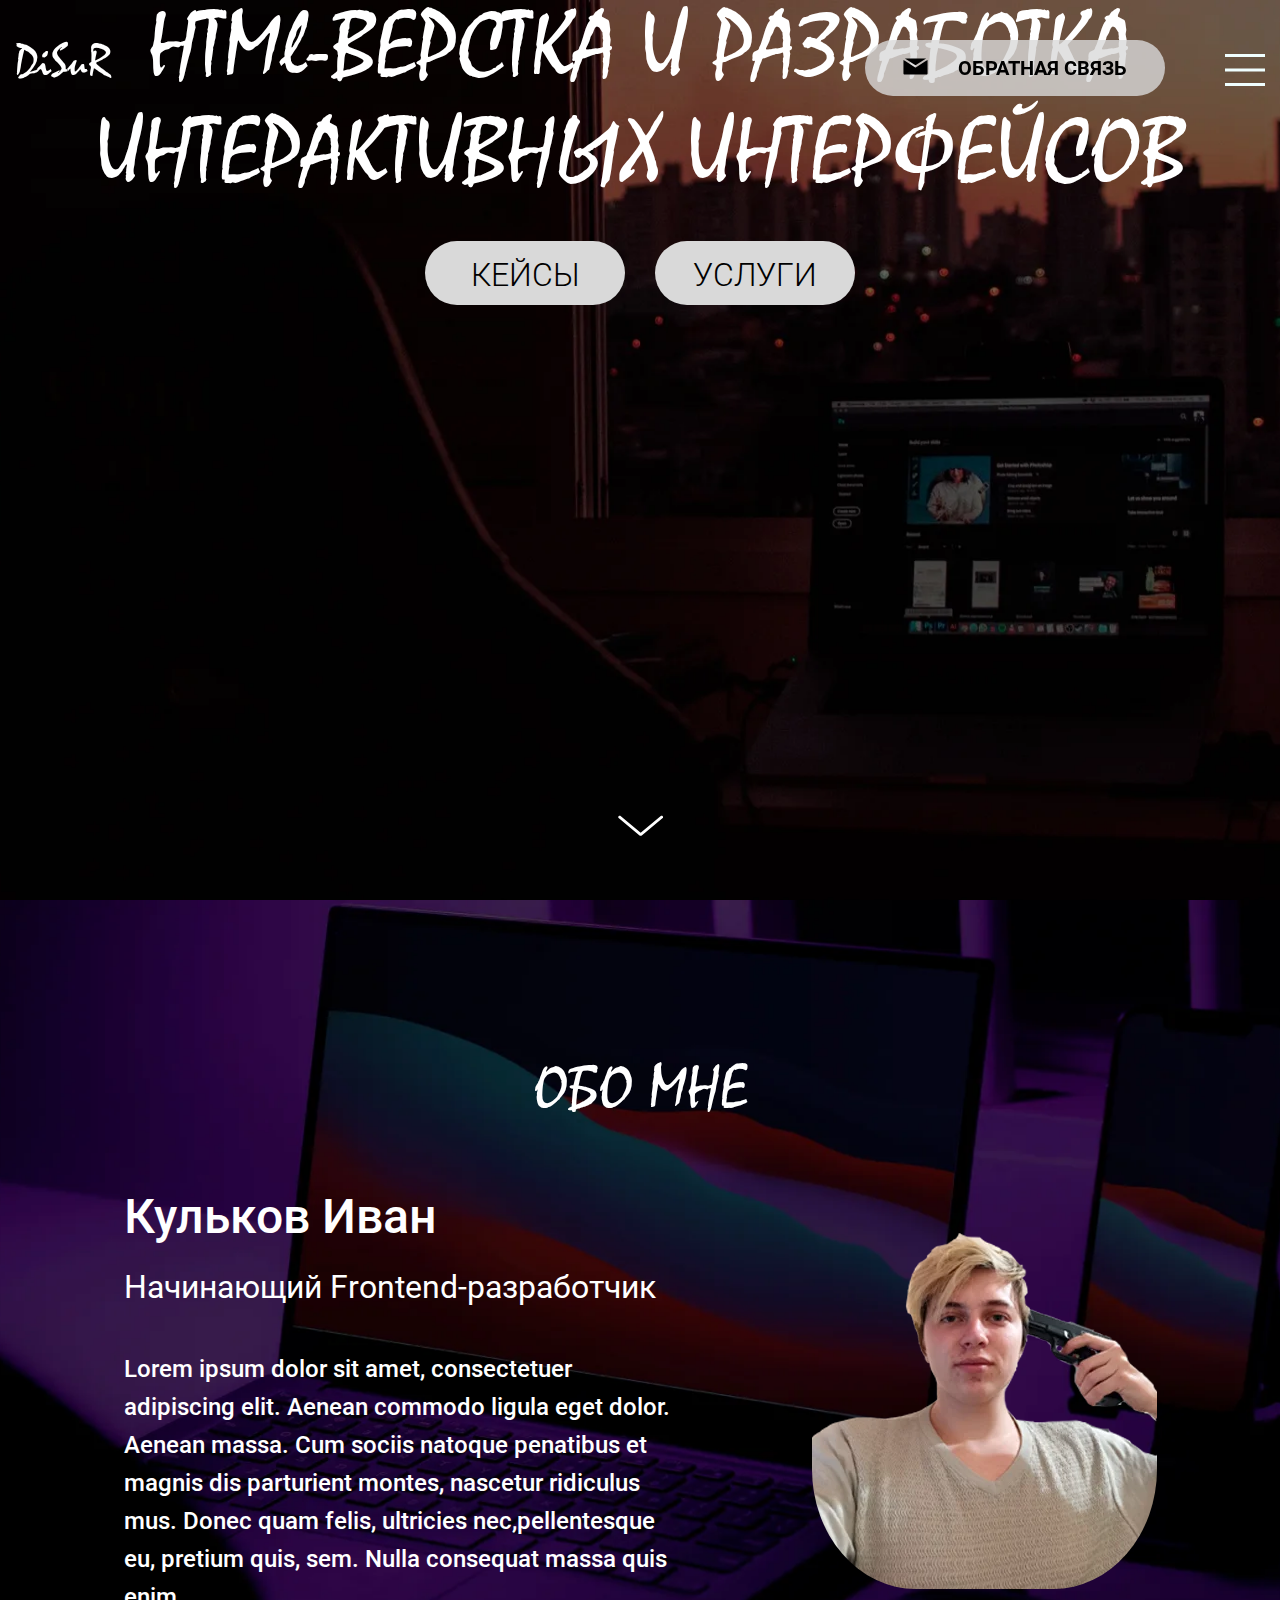
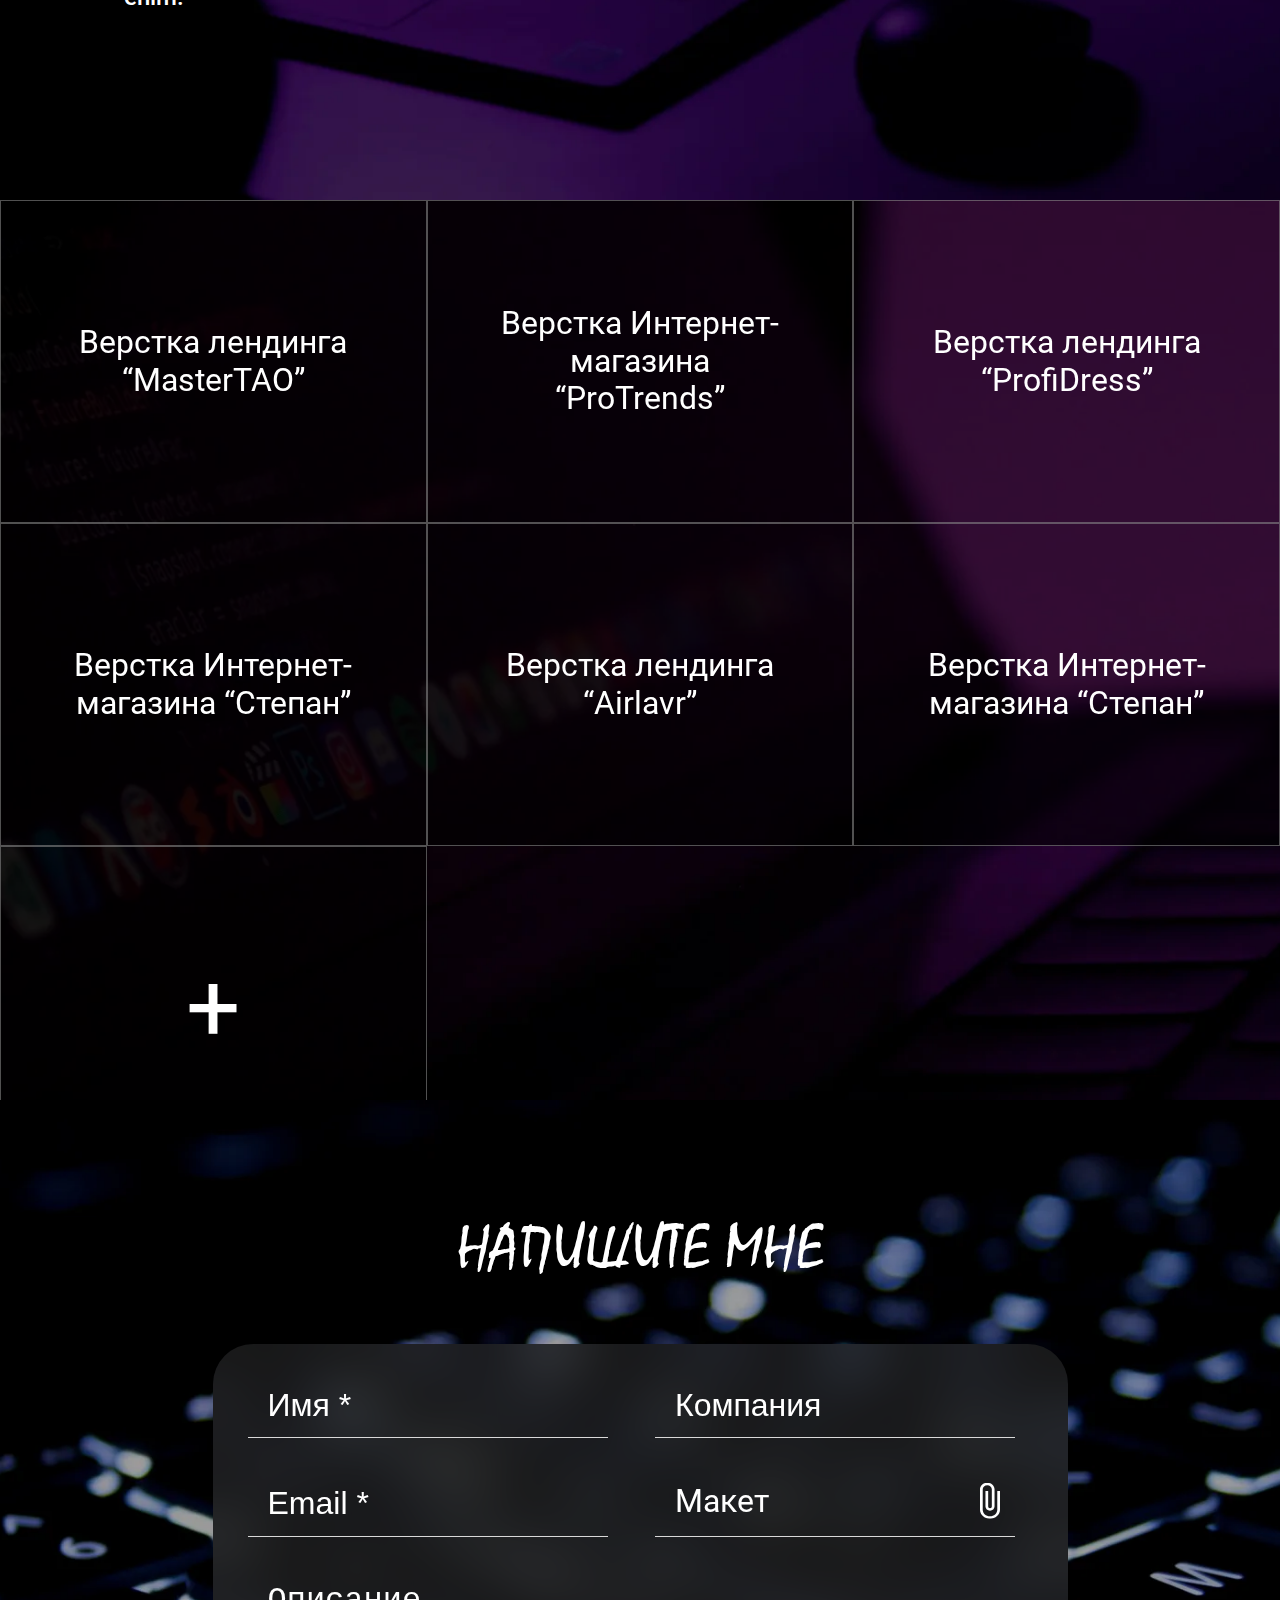
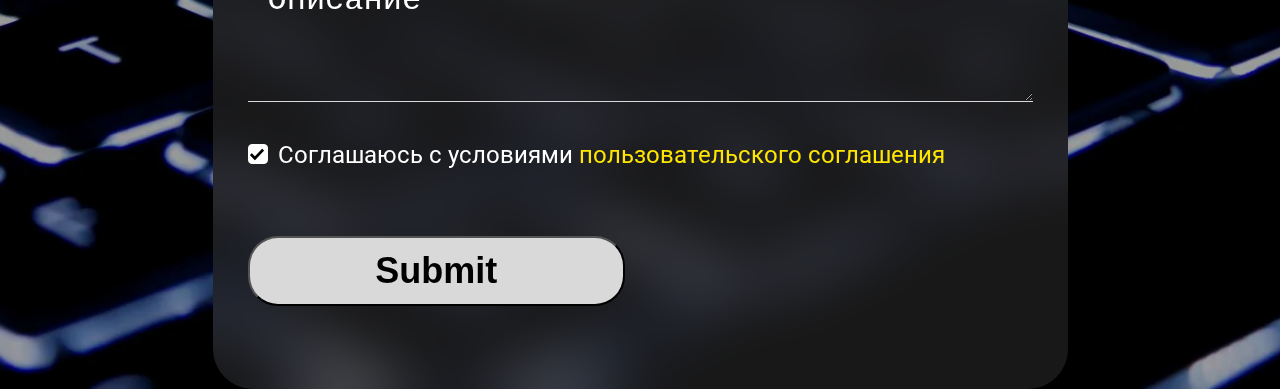
==== commit 770aa310: "Add files via upload" ====
--- a/index.html
+++ b/index.html
@@ -112,49 +112,49 @@
 quis, sem. Nulla consequat massa quis enim.
                         </p>
                     </div>
-                    <div class="about__avatar"><img src="img/about/avatar.png" alt=""></div>
+                    <div class="about__avatar"><img src="img/about/avatar.webp" alt=""></div>
                 </div>
             </div>
         </div>
         <div class="section cases pp-scrollable">
             
             <div class="cases__cards">
-                <div class="cases__card">
+                <a href="MasterTAO/index.html" class="cases__card">
                     <p>Верстка
                         лендинга
                        “MasterTAO”</p>
-                    <img src="img/cases/card-bg-5.png" alt="">
-                </div>
+                    <img src="img/cases/card-bg-5.webp" alt="">
+                </a>
                 <div class="cases__card">
                     <p>Верстка
                         Интернет-магазина
                        “ProTrends”</p>
-                    <img src="img/cases/card-bg-1.png" alt="">
+                    <img src="img/cases/card-bg-1.webp" alt="">
                 </div>
                 <div class="cases__card">
                     <p>Верстка
                         лендинга
                        “ProfiDress”</p>
-                    <img src="img/cases/card-bg-2.png" alt="">
+                    <img src="img/cases/card-bg-2.webp" alt="">
                 </div>
                 <div class="cases__card">
                     <p>Верстка
                         Интернет-магазина
                        “Степан”</p>
-                    <img src="img/cases/card-bg-3.png" alt="">
+                    <img src="img/cases/card-bg-3.webp" alt="">
                 </div>
                 <div class="cases__card">
                     <p>Верстка
                         лендинга
                        “Airlavr”</p>
-                    <img src="img/cases/card-bg-4.png" alt="">
-                </div>
-                <div class="cases__card">
+                    <img src="img/cases/card-bg-4.webp" alt="">
+                </div>
+                <a href="index.html" class="cases__card">
                     <p>Верстка
                         Интернет-магазина
                        “Степан”</p>
-                    <img src="img/cases/card-bg-6.png" alt="">
-                </div>
+                    <img src="img/cases/card-bg-6.webp" alt="">
+                </a>
                 <div class="cases__card plus">
                     +
                 </div>
@@ -162,7 +162,7 @@
 
         </div>
 
-        <div class="section contacts">
+        <div class="section contacts pp-scrollable">
             <div class="container">
                 <h2 class="contacts__title title">
                     НАПИШИТЕ МНЕ
--- a/css/style.css
+++ b/css/style.css
@@ -470,7 +470,7 @@
   height: 100vh;
   width: 100vw;
   background-color: black;
-  background: url("../img/promo/promo-bg.jpg") center center/cover no-repeat;
+  background: url("../img/promo/promo-bg.webp") center center/cover no-repeat;
 }
 
 .promo__body {
@@ -605,7 +605,7 @@
   height: 100vh;
   width: 100vw;
   background-color: black;
-  background: url("../img/about/about-bg.jpg") center center/cover no-repeat;
+  background: url("../img/about/about-bg.webp") center center/cover no-repeat;
 }
 
 .about .pp-tableCell {
@@ -773,7 +773,7 @@
   min-height: 100vh;
   width: 100vw;
   background-color: black;
-  background: url("../img/cases/cases-bg.jpg") center center/cover no-repeat;
+  background: url("../img/cases/cases-bg.webp") center center/cover no-repeat;
 }
 
 .cases__cards {
@@ -852,6 +852,7 @@
   .cases__card {
     min-height: 300px;
     grid-column: span 6;
+    height: 232px;
   }
   .cases__card p {
     font-size: 20px;
@@ -863,7 +864,7 @@
 
 .contacts {
   background-color: black;
-  background: url("../img/contacts/contacts-bg.jpg") center center/cover no-repeat;
+  background: url("../img/contacts/contacts-bg.webp") center center/cover no-repeat;
 }
 
 .contacts .container {
@@ -1098,6 +1099,9 @@
 }
 
 @media (max-width: 492px) {
+  .contacts__title {
+    margin-bottom: 30px;
+  }
   .contacts__input {
     font-size: 22px;
   }
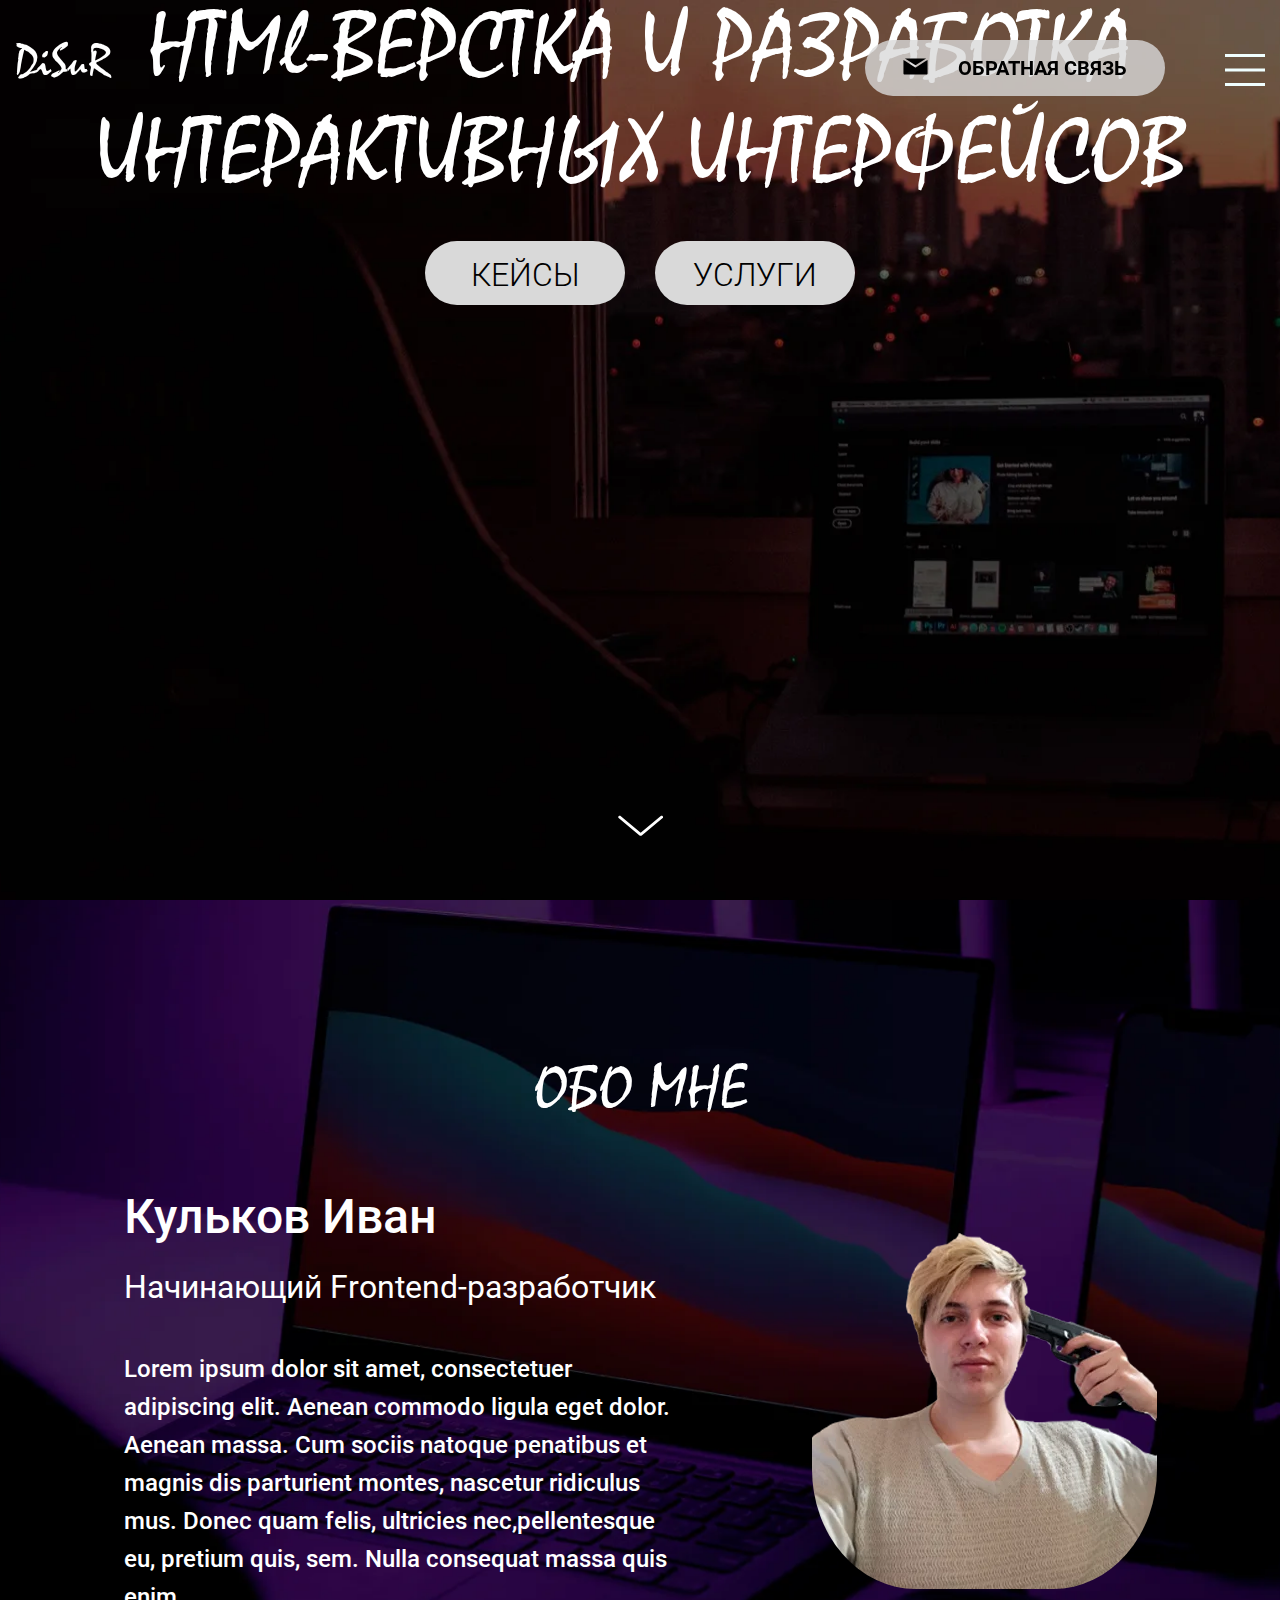
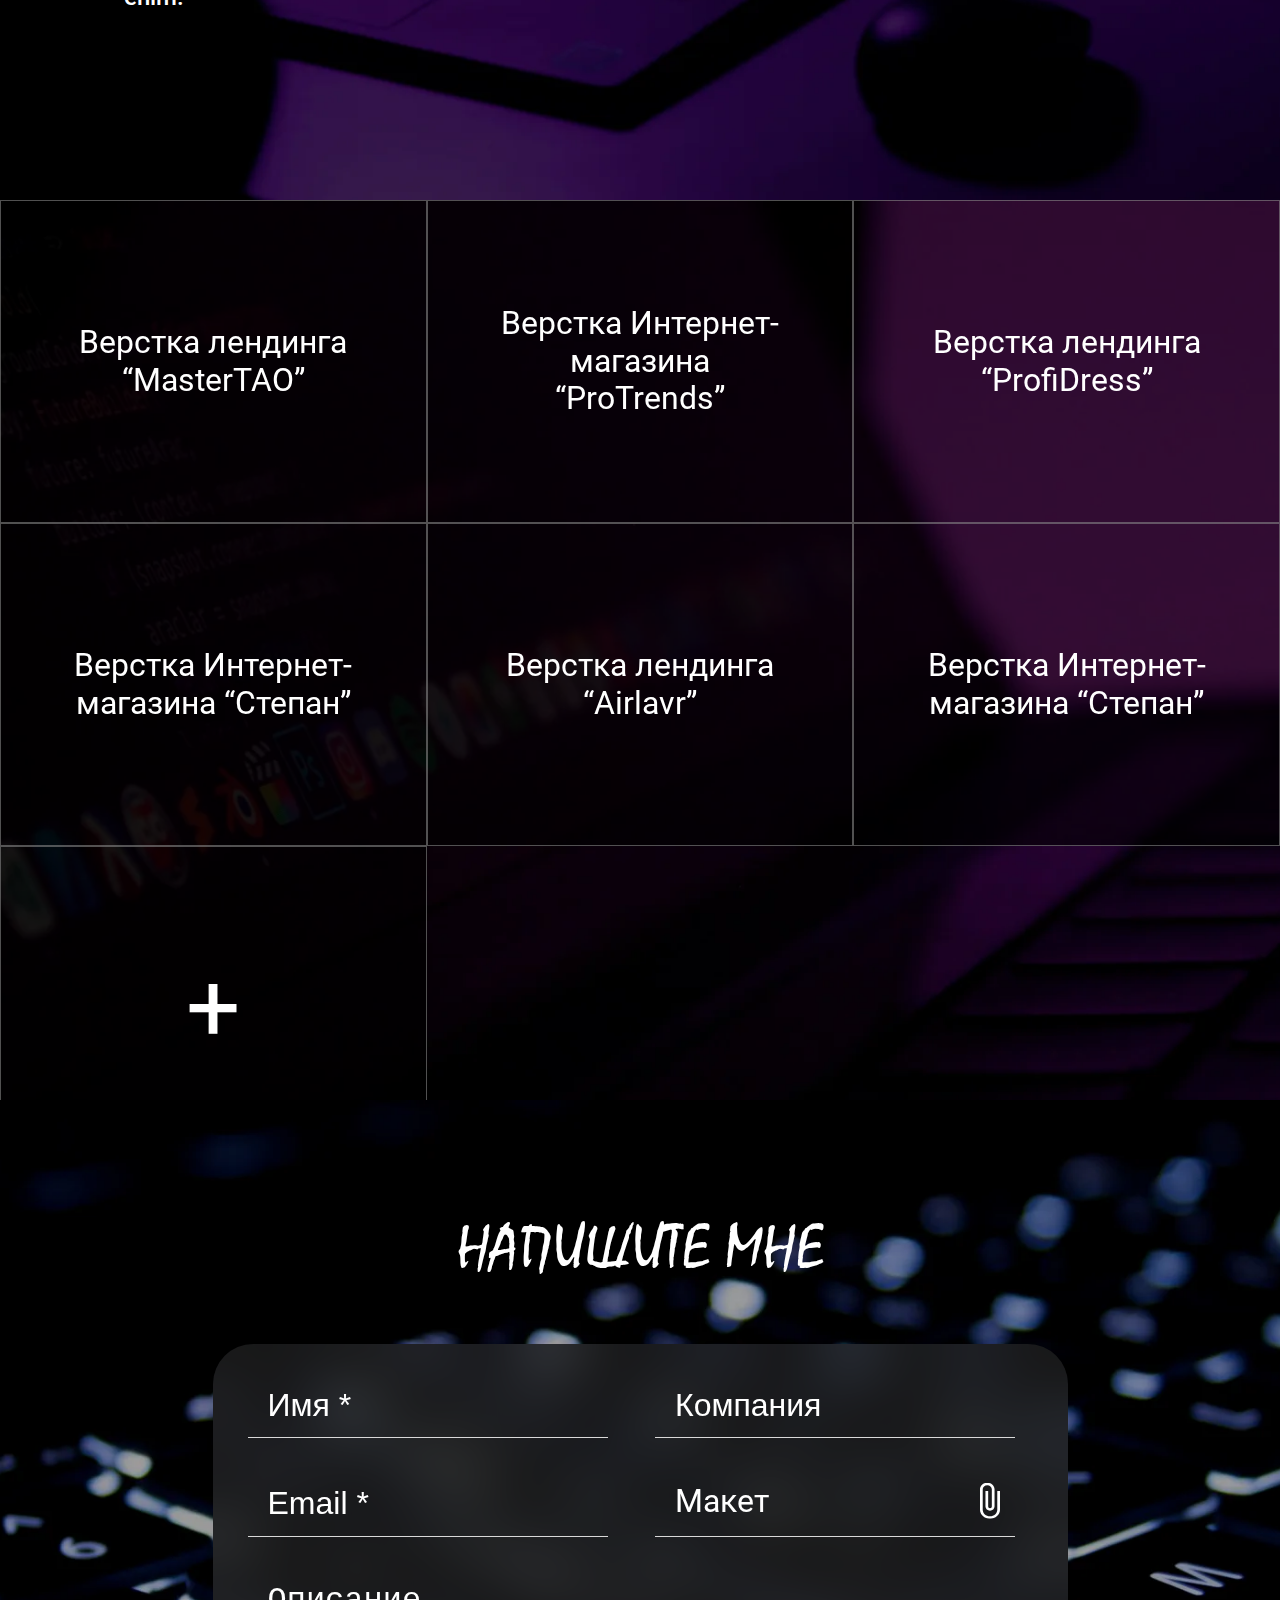
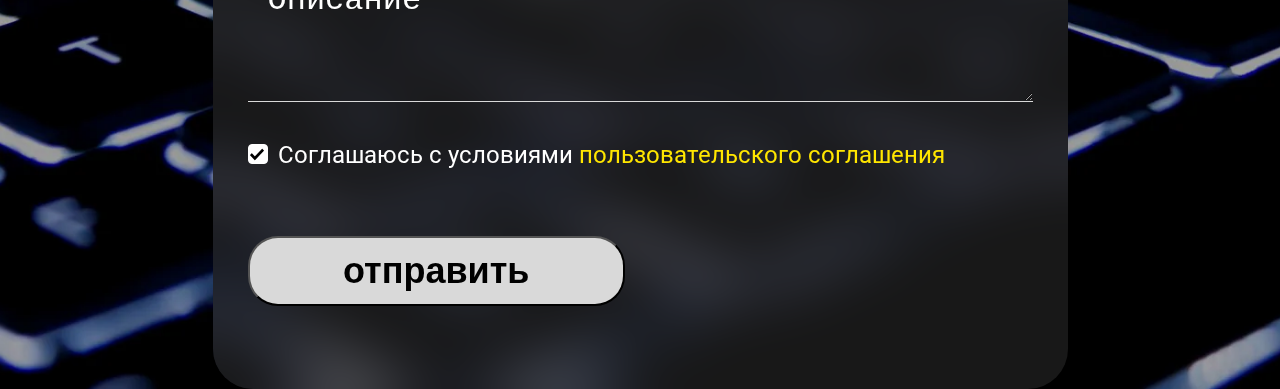
==== commit d9b8c27b: "website optimization" ====
--- a/index.html
+++ b/index.html
@@ -112,7 +112,7 @@
 quis, sem. Nulla consequat massa quis enim.
                         </p>
                     </div>
-                    <div class="about__avatar"><img src="img/about/avatar.webp" alt=""></div>
+                    <div class="about__avatar"><img loading="lazy" src="img/about/avatar.webp" alt=""></div>
                 </div>
             </div>
         </div>
@@ -123,37 +123,37 @@
                     <p>Верстка
                         лендинга
                        “MasterTAO”</p>
-                    <img src="img/cases/card-bg-5.webp" alt="">
+                    <img loading="lazy" src="img/cases/card-bg-5.webp" alt="">
                 </a>
                 <div class="cases__card">
                     <p>Верстка
                         Интернет-магазина
                        “ProTrends”</p>
-                    <img src="img/cases/card-bg-1.webp" alt="">
+                    <img loading="lazy" src="img/cases/card-bg-1.webp" alt="">
                 </div>
                 <div class="cases__card">
                     <p>Верстка
                         лендинга
                        “ProfiDress”</p>
-                    <img src="img/cases/card-bg-2.webp" alt="">
+                    <img loading="lazy" src="img/cases/card-bg-2.webp" alt="">
                 </div>
                 <div class="cases__card">
                     <p>Верстка
                         Интернет-магазина
                        “Степан”</p>
-                    <img src="img/cases/card-bg-3.webp" alt="">
+                    <img loading="lazy" src="img/cases/card-bg-3.webp" alt="">
                 </div>
                 <div class="cases__card">
                     <p>Верстка
                         лендинга
                        “Airlavr”</p>
-                    <img src="img/cases/card-bg-4.webp" alt="">
+                    <img loading="lazy" src="img/cases/card-bg-4.webp" alt="">
                 </div>
                 <a href="index.html" class="cases__card">
                     <p>Верстка
                         Интернет-магазина
                        “Степан”</p>
-                    <img src="img/cases/card-bg-6.webp" alt="">
+                    <img loading="lazy" src="img/cases/card-bg-6.webp" alt="">
                 </a>
                 <div class="cases__card plus">
                     +
@@ -184,7 +184,7 @@
                             <span class="check__box"></span>
                             Соглашаюсь с условиями <a href="#!">пользовательского соглашения</a>
                         </label>
-                        <input class="contacts__button" type="submit" name="submit">
+                        <input class="contacts__button" value="отправить" type="submit" name="submit">
                     </form>
                 </div>
             </div>
--- a/fonts/stylesheet.css
+++ b/fonts/stylesheet.css
@@ -1,26 +1,4 @@
 /* This stylesheet generated by Transfonter (https://transfonter.org) on February 25, 2018 4:00 PM */
-
-@font-face {
-    font-family: 'Roboto';
-    src: url('Roboto-MediumItalic.eot');
-    src: local('Roboto Medium Italic'), local('Roboto-MediumItalic'),
-        url('Roboto-MediumItalic.eot?#iefix') format('embedded-opentype'),
-        url('Roboto-MediumItalic.woff') format('woff'),
-        url('Roboto-MediumItalic.ttf') format('truetype');
-    font-weight: 500;
-    font-style: italic;
-}
-
-@font-face {
-    font-family: 'Roboto';
-    src: url('Roboto-Italic.eot');
-    src: local('Roboto Italic'), local('Roboto-Italic'),
-        url('Roboto-Italic.eot?#iefix') format('embedded-opentype'),
-        url('Roboto-Italic.woff') format('woff'),
-        url('Roboto-Italic.ttf') format('truetype');
-    font-weight: normal;
-    font-style: italic;
-}
 
 @font-face {
     font-family: 'Roboto';
@@ -31,6 +9,7 @@
         url('Roboto-Bold.ttf') format('truetype');
     font-weight: bold;
     font-style: normal;
+    font-display: swap;
 }
 
 @font-face {
@@ -42,6 +21,7 @@
         url('Roboto-Regular.ttf') format('truetype');
     font-weight: normal;
     font-style: normal;
+    font-display: swap;
 }
 
 @font-face {
@@ -53,29 +33,9 @@
         url('Roboto-Medium.ttf') format('truetype');
     font-weight: 500;
     font-style: normal;
+    font-display: swap;
 }
 
-@font-face {
-    font-family: 'Roboto';
-    src: url('Roboto-BoldItalic.eot');
-    src: local('Roboto Bold Italic'), local('Roboto-BoldItalic'),
-        url('Roboto-BoldItalic.eot?#iefix') format('embedded-opentype'),
-        url('Roboto-BoldItalic.woff') format('woff'),
-        url('Roboto-BoldItalic.ttf') format('truetype');
-    font-weight: bold;
-    font-style: italic;
-}
-
-@font-face {
-    font-family: 'Roboto';
-    src: url('Roboto-ThinItalic.eot');
-    src: local('Roboto Thin Italic'), local('Roboto-ThinItalic'),
-        url('Roboto-ThinItalic.eot?#iefix') format('embedded-opentype'),
-        url('Roboto-ThinItalic.woff') format('woff'),
-        url('Roboto-ThinItalic.ttf') format('truetype');
-    font-weight: 100;
-    font-style: italic;
-}
 
 @font-face {
     font-family: 'Roboto';
@@ -86,6 +46,7 @@
         url('Roboto-Black.ttf') format('truetype');
     font-weight: 900;
     font-style: normal;
+    font-display: swap;
 }
 @font-face {
     font-family: 'Mistral';
@@ -97,6 +58,7 @@
         url('fonts/Mistral.ttf') format('truetype');
     font-weight: normal;
     font-style: normal;
+    font-display: swap;
 }
 
 @font-face {
@@ -108,29 +70,10 @@
         url('Roboto-Light.ttf') format('truetype');
     font-weight: 300;
     font-style: normal;
+    font-display: swap;
 }
 
-@font-face {
-    font-family: 'Roboto';
-    src: url('Roboto-LightItalic.eot');
-    src: local('Roboto Light Italic'), local('Roboto-LightItalic'),
-        url('Roboto-LightItalic.eot?#iefix') format('embedded-opentype'),
-        url('Roboto-LightItalic.woff') format('woff'),
-        url('Roboto-LightItalic.ttf') format('truetype');
-    font-weight: 300;
-    font-style: italic;
-}
 
-@font-face {
-    font-family: 'Roboto';
-    src: url('Roboto-BlackItalic.eot');
-    src: local('Roboto Black Italic'), local('Roboto-BlackItalic'),
-        url('Roboto-BlackItalic.eot?#iefix') format('embedded-opentype'),
-        url('Roboto-BlackItalic.woff') format('woff'),
-        url('Roboto-BlackItalic.ttf') format('truetype');
-    font-weight: 900;
-    font-style: italic;
-}
 
 @font-face {
     font-family: 'Roboto';
@@ -141,4 +84,5 @@
         url('Roboto-Thin.ttf') format('truetype');
     font-weight: 100;
     font-style: normal;
+    font-display: swap;
 }
--- a/css/style.css
+++ b/css/style.css
@@ -4,6 +4,7 @@
   src: local("Mistral"), url("../fonts/Mistral.eot?#iefix") format("embedded-opentype"), url("../fonts/Mistral.woff2") format("woff2"), url("../fonts/Mistral.woff") format("woff"), url("../fonts/Mistral.ttf") format("truetype");
   font-weight: normal;
   font-style: normal;
+  font-display: swap;
 }
 
 /* http://meyerweb.com/eric/tools/css/reset/ 
@@ -216,6 +217,8 @@
 
 .bottom img {
   cursor: pointer;
+  width: 45px;
+  height: 32px;
 }
 
 .bottom p {
@@ -257,8 +260,29 @@
 }
 
 @media (max-width: 491.98px) {
+  .header {
+    padding: 20px;
+  }
   .header__logo {
     padding-top: 5px;
+  }
+  .header__callback {
+    width: 40px;
+    height: 40px;
+    margin-right: 20px;
+    margin-top: 5px;
+  }
+  .header__callback a {
+    margin: auto;
+    height: 30px;
+  }
+  .header__callback a img {
+    margin-top: 5px;
+    width: 25px;
+    height: 20px;
+  }
+  .header .menu-icon {
+    margin-top: 10px;
   }
 }
 
@@ -346,6 +370,11 @@
   margin-bottom: 30px;
 }
 
+.menu__social img {
+  width: 40px;
+  height: 40px;
+}
+
 .menu-close {
   position: relative;
   width: 40px;
@@ -470,7 +499,7 @@
   height: 100vh;
   width: 100vw;
   background-color: black;
-  background: url("../img/promo/promo-bg.webp") center center/cover no-repeat;
+  background: black url("../img/promo/promo-bg.webp") center center/cover no-repeat;
 }
 
 .promo__body {
@@ -749,7 +778,7 @@
 
 @media (max-width: 492px) {
   .about__title {
-    margin-top: 140px;
+    margin-top: 80px;
   }
   .about__body {
     margin-top: 42px;
@@ -1038,6 +1067,12 @@
   color: #FFFFFF;
 }
 
+.contacts__link img {
+  width: 30px;
+  height: 30px;
+  margin-right: 5px;
+}
+
 .contacts__link:not(:last-child) {
   margin-bottom: 25px;
 }
@@ -1100,6 +1135,7 @@
 
 @media (max-width: 492px) {
   .contacts__title {
+    margin-top: 80px;
     margin-bottom: 30px;
   }
   .contacts__input {
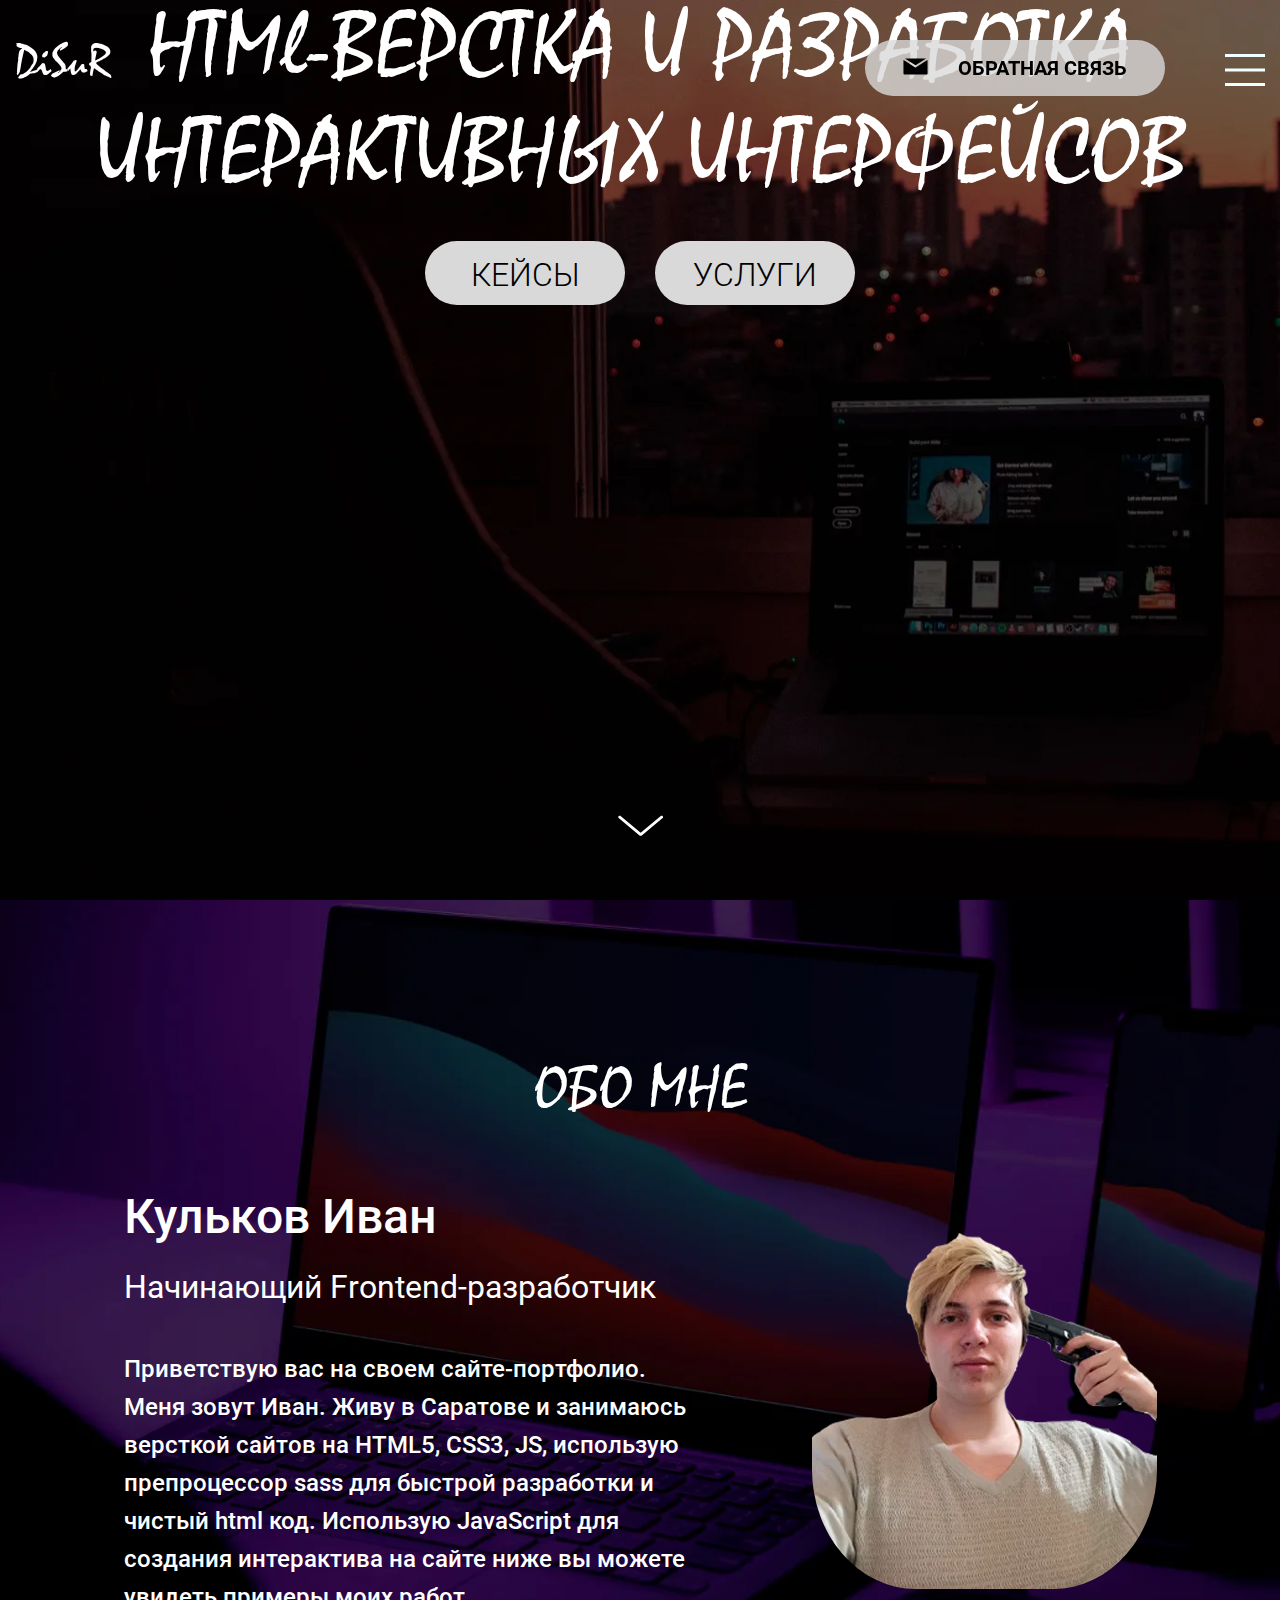
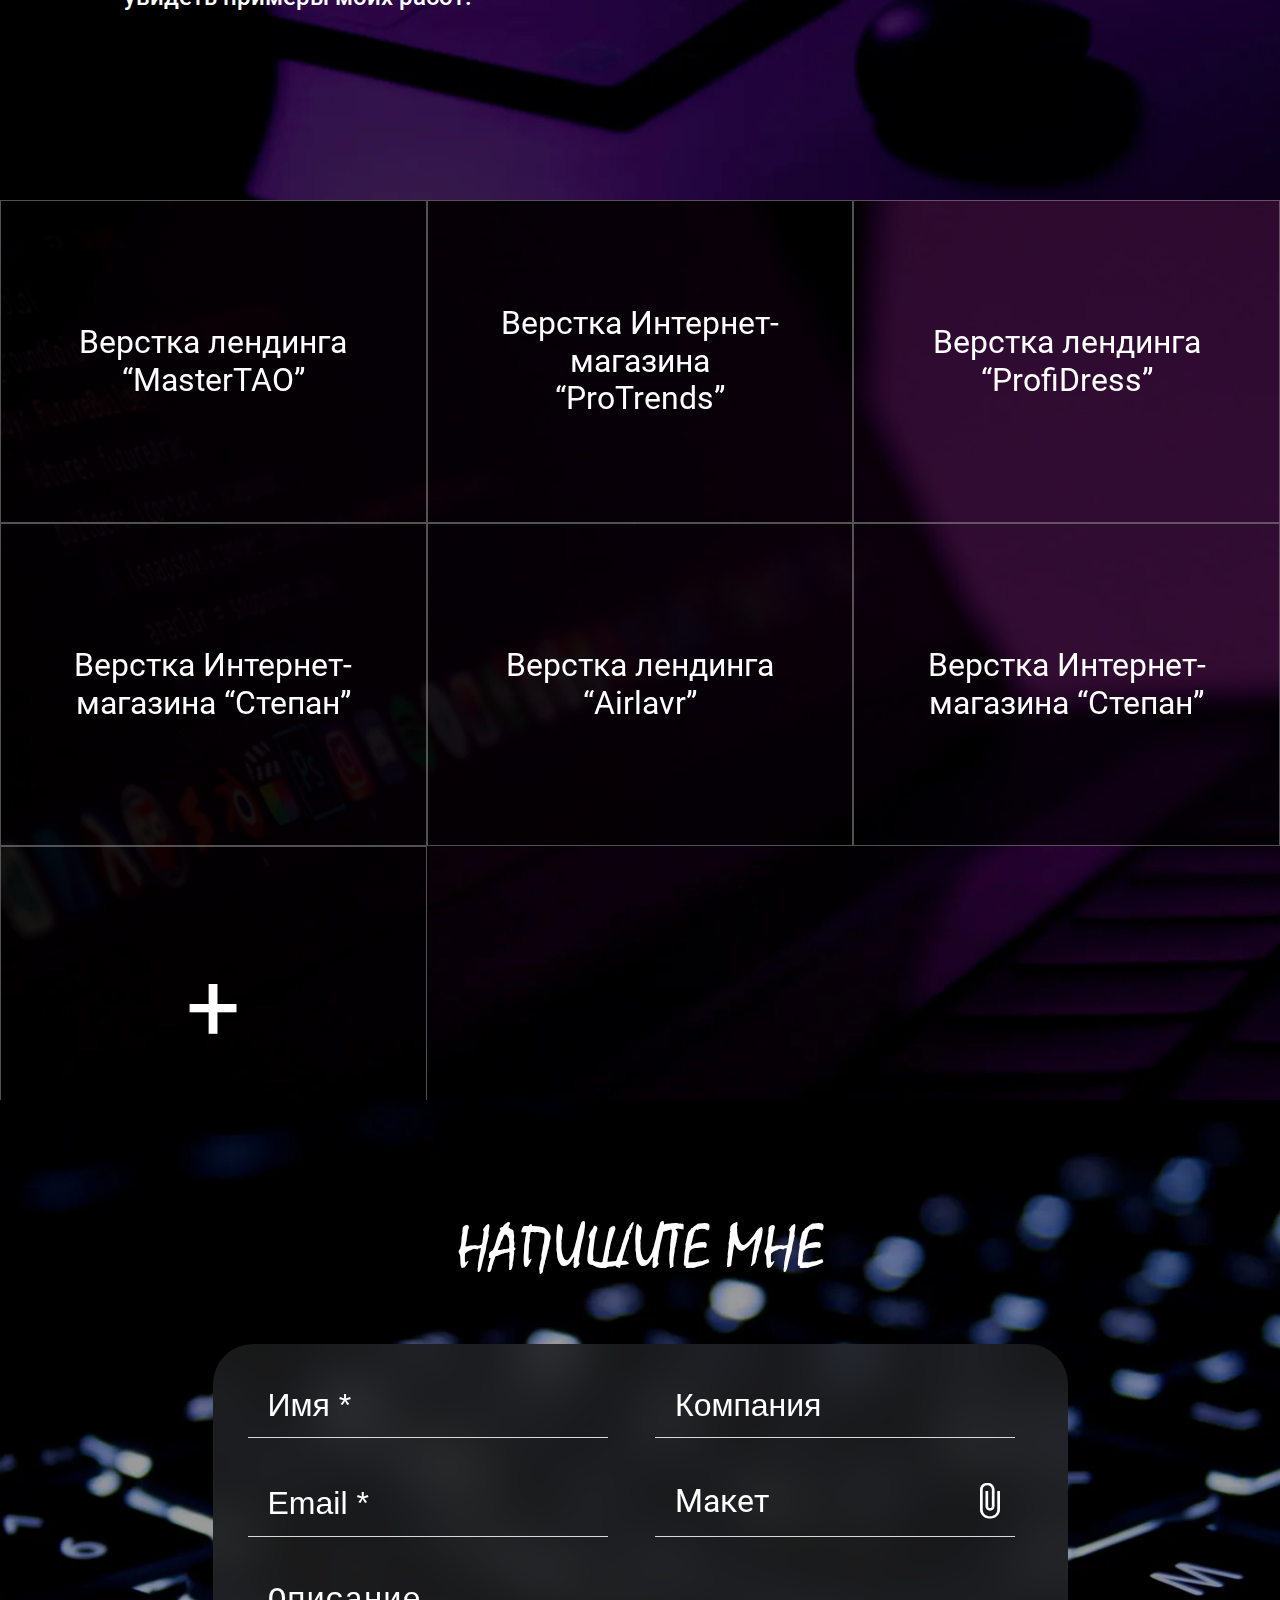
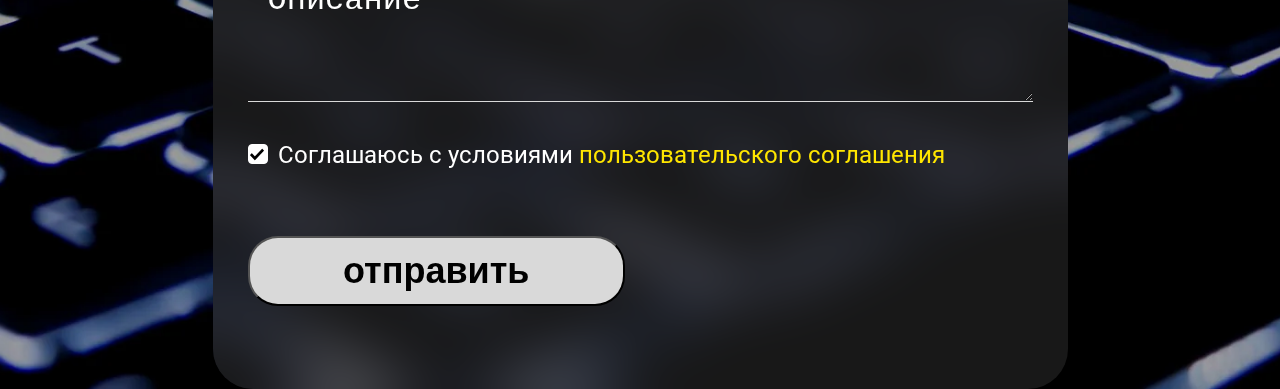
==== commit 09e55fa3: "Add files via upload" ====
--- a/index.html
+++ b/index.html
@@ -104,12 +104,12 @@
                         </p>
 
                         <p class="about__text">
-                            Lorem ipsum dolor sit amet, consectetuer adipiscing
- elit. Aenean commodo ligula eget dolor. Aenean
-massa. Cum sociis natoque penatibus et magnis dis
-parturient montes, nascetur ridiculus mus. Donec
-quam felis, ultricies nec,pellentesque eu, pretium
-quis, sem. Nulla consequat massa quis enim.
+                            Приветствую вас на своем сайте-портфолио. Меня
+                            зовут Иван. Живу в Саратове и занимаюсь версткой
+                            сайтов на <span>HTML5, CSS3, JS,</span> использую препроцессор
+                            <span>sass</span> для быстрой разработки и чистый <span>html</span> код.
+                            Использую <span>JavaScript</span> для создания интерактива на 
+                            сайте ниже вы можете увидеть примеры моих работ.
                         </p>
                     </div>
                     <div class="about__avatar"><img loading="lazy" src="img/about/avatar.webp" alt=""></div>
@@ -125,30 +125,30 @@
                        “MasterTAO”</p>
                     <img loading="lazy" src="img/cases/card-bg-5.webp" alt="">
                 </a>
-                <div class="cases__card">
+                <a href="MasterTAO/index.html" class="cases__card">
                     <p>Верстка
                         Интернет-магазина
                        “ProTrends”</p>
                     <img loading="lazy" src="img/cases/card-bg-1.webp" alt="">
-                </div>
-                <div class="cases__card">
+                </a>
+                <a href="ProfiDress/index.html" class="cases__card">
                     <p>Верстка
                         лендинга
                        “ProfiDress”</p>
                     <img loading="lazy" src="img/cases/card-bg-2.webp" alt="">
-                </div>
-                <div class="cases__card">
+                </a>
+                <a href="ProTrends/index.html" class="cases__card">
                     <p>Верстка
                         Интернет-магазина
                        “Степан”</p>
                     <img loading="lazy" src="img/cases/card-bg-3.webp" alt="">
-                </div>
-                <div class="cases__card">
+                </a>
+                <a href="Airlavr/index.html" class="cases__card">
                     <p>Верстка
                         лендинга
                        “Airlavr”</p>
                     <img loading="lazy" src="img/cases/card-bg-4.webp" alt="">
-                </div>
+                </a>
                 <a href="index.html" class="cases__card">
                     <p>Верстка
                         Интернет-магазина
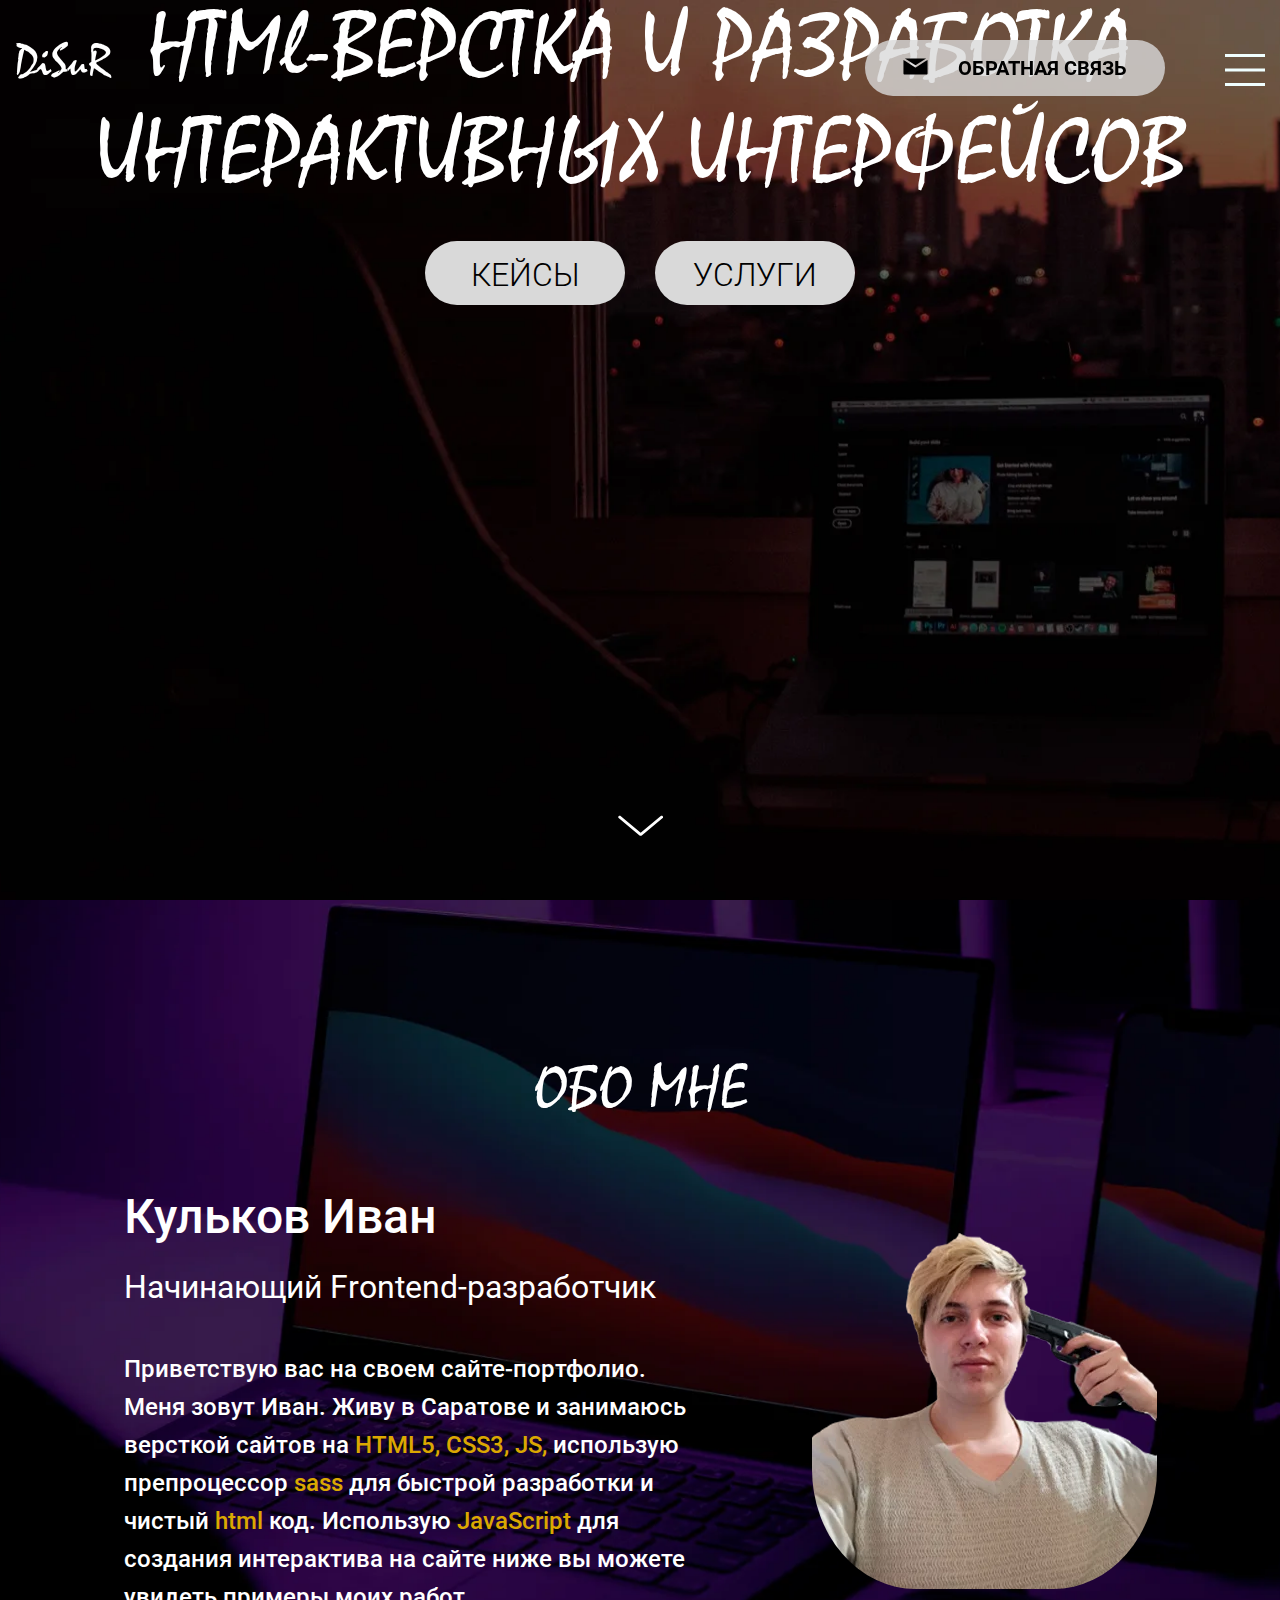
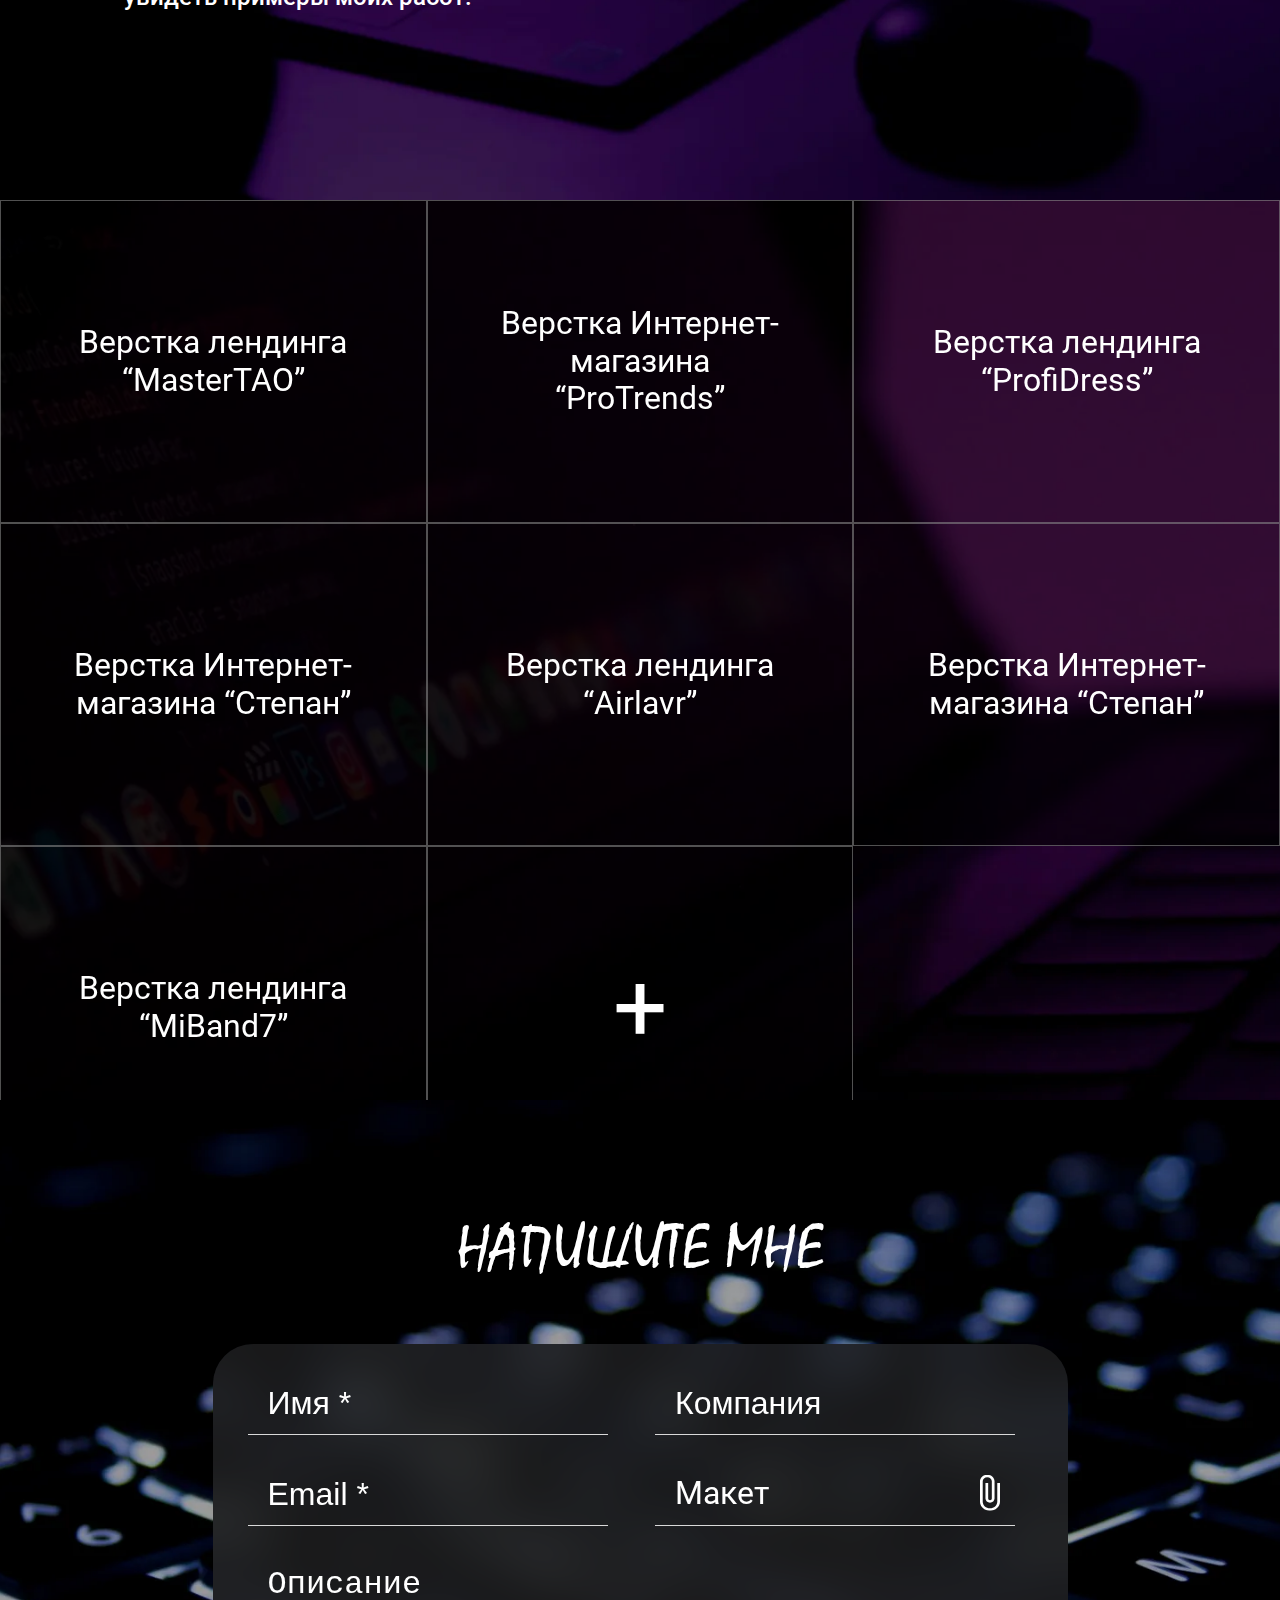
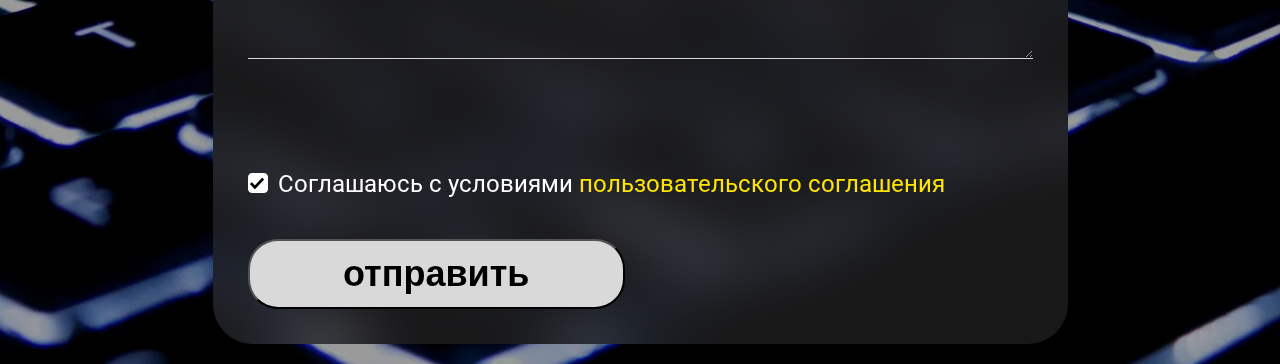
==== commit 72bcd8b0: "form update" ====
--- a/index.html
+++ b/index.html
@@ -155,6 +155,13 @@
                        “Степан”</p>
                     <img loading="lazy" src="img/cases/card-bg-6.webp" alt="">
                 </a>
+                <a href="index.html" class="cases__card">
+                    <p>Верстка
+                        лендинга
+                       “MiBand7”</p>
+                    <img loading="lazy" src="img/cases/card-bg-7.png" alt="">
+                </a>
+
                 <div class="cases__card plus">
                     +
                 </div>
@@ -168,19 +175,19 @@
                     НАПИШИТЕ МНЕ
                 </h2>
                 <div class="contacts__body">
-                    <form action="#" class="contacts__form">
-                        <input required type="text" placeholder="Имя *" name="name" class="contacts__name contacts__input">
+                    <form id="form" action="#" class="contacts__form">
+                        <input required type="text" placeholder="Имя *" name="name" class="contacts__name contacts__input _req">
                         <input type="text" placeholder="Компания" name="company" class="contacts__company contacts__input">
-                        <input required type="text" placeholder="Email *" name="mail" class="contacts__mail contacts__input">
+                        <input required type="text" placeholder="Email *" name="mail" class="contacts__mail contacts__input _req">
                         <label class="file" for="fileImg">
-                            <input accept=".jpg, .png, .gif, .webp, .psd, .fig" id="fileImg" type="file" name="mail" class="contacts__file">
+                            <input accept=".jpg, .png, .gif, .webp, .psd, .fig" id="fileImg" type="file" name="fileImg" class="contacts__file">
                             <span class="file-text">Макет</span>
                             <span class="file-img"></span>
                         </label>
                         <textarea placeholder="Описание" name="description" id="desc" class="contacts__desc" ></textarea>
 
                         <label class="check option">
-                            <input checked type="checkbox" class="check__input">
+                            <input checked type="checkbox" class="check__input _req">
                             <span class="check__box"></span>
                             Соглашаюсь с условиями <a href="#!">пользовательского соглашения</a>
                         </label>
--- a/css/style.css
+++ b/css/style.css
@@ -300,7 +300,7 @@
   transition: all 0.8s;
   padding-right: 25px;
   padding-top: 33px;
-  padding-bottom: 70px;
+  padding-bottom: 60px;
   z-index: 10000;
   display: -webkit-box;
   display: -webkit-flex;
@@ -704,6 +704,10 @@
   color: #FFFFFF;
 }
 
+.about__text span {
+  color: #dba801;
+}
+
 .about__avatar img {
   max-width: 345px;
   width: 100%;
@@ -894,6 +898,7 @@
 .contacts {
   background-color: black;
   background: url("../img/contacts/contacts-bg.webp") center center/cover no-repeat;
+  padding-bottom: 20px;
 }
 
 .contacts .container {
@@ -928,7 +933,7 @@
 .contacts__form {
   max-width: 855px;
   width: 100%;
-  min-height: 645px;
+  min-height: 600px;
   background: rgba(38, 38, 38, 0.63);
   -webkit-backdrop-filter: blur(30px);
           backdrop-filter: blur(30px);
@@ -941,8 +946,29 @@
   -webkit-column-gap: 30px;
      -moz-column-gap: 30px;
           column-gap: 30px;
+  row-gap: 40px;
   -ms-grid-columns: (1fr)[2];
       grid-template-columns: repeat(2, 1fr);
+  position: relative;
+}
+
+.contacts__form::after {
+  content: '';
+  position: absolute;
+  top: 0;
+  left: 0;
+  width: 100%;
+  height: 100%;
+  background: rgba(50, 50, 50, 0.99) url("../img/contacts/load.gif") center/50px no-repeat;
+  -webkit-border-radius: 40px;
+          border-radius: 40px;
+  opacity: 0;
+  visibility: hidden;
+}
+
+.contacts__form._sending::after {
+  opacity: 1;
+  visibility: visible;
 }
 
 .contacts__input {
@@ -994,7 +1020,7 @@
   max-width: 785px;
   width: 100%;
   display: block;
-  max-height: 120px;
+  max-height: 140px;
   resize: vertical;
   height: 100%;
   background: transparent;
@@ -1007,7 +1033,7 @@
   padding-left: 20px;
   color: #FFFFFF;
   grid-column: span 2;
-  margin-bottom: 40px;
+  margin-bottom: 20px;
 }
 
 .contacts__desc::-webkit-input-placeholder {
@@ -1159,6 +1185,10 @@
   }
 }
 
+._error {
+  border-bottom: 1px solid red;
+}
+
 .title {
   font-family: 'Mistral';
   font-weight: 400;
@@ -1207,7 +1237,7 @@
 
 .option {
   display: block;
-  margin-bottom: 0.75em;
+  margin-top: 3em;
 }
 
 .check {
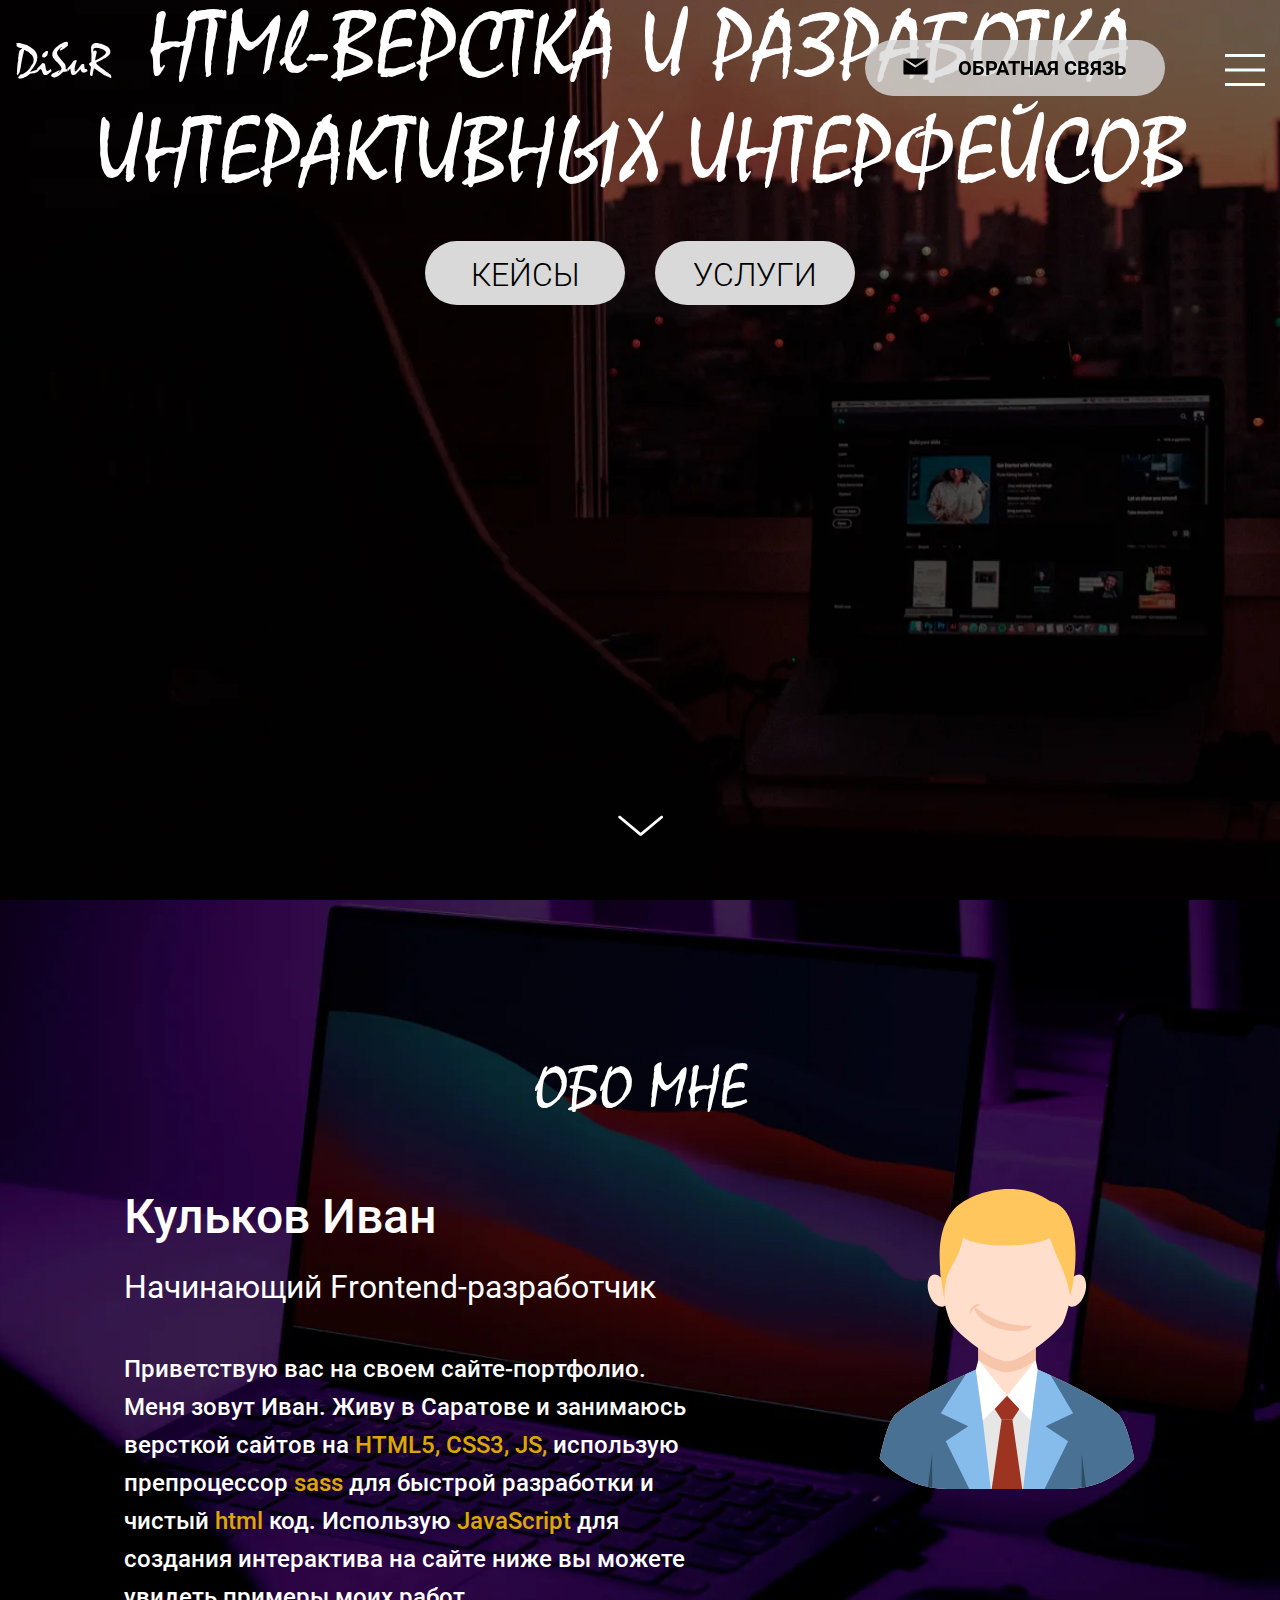
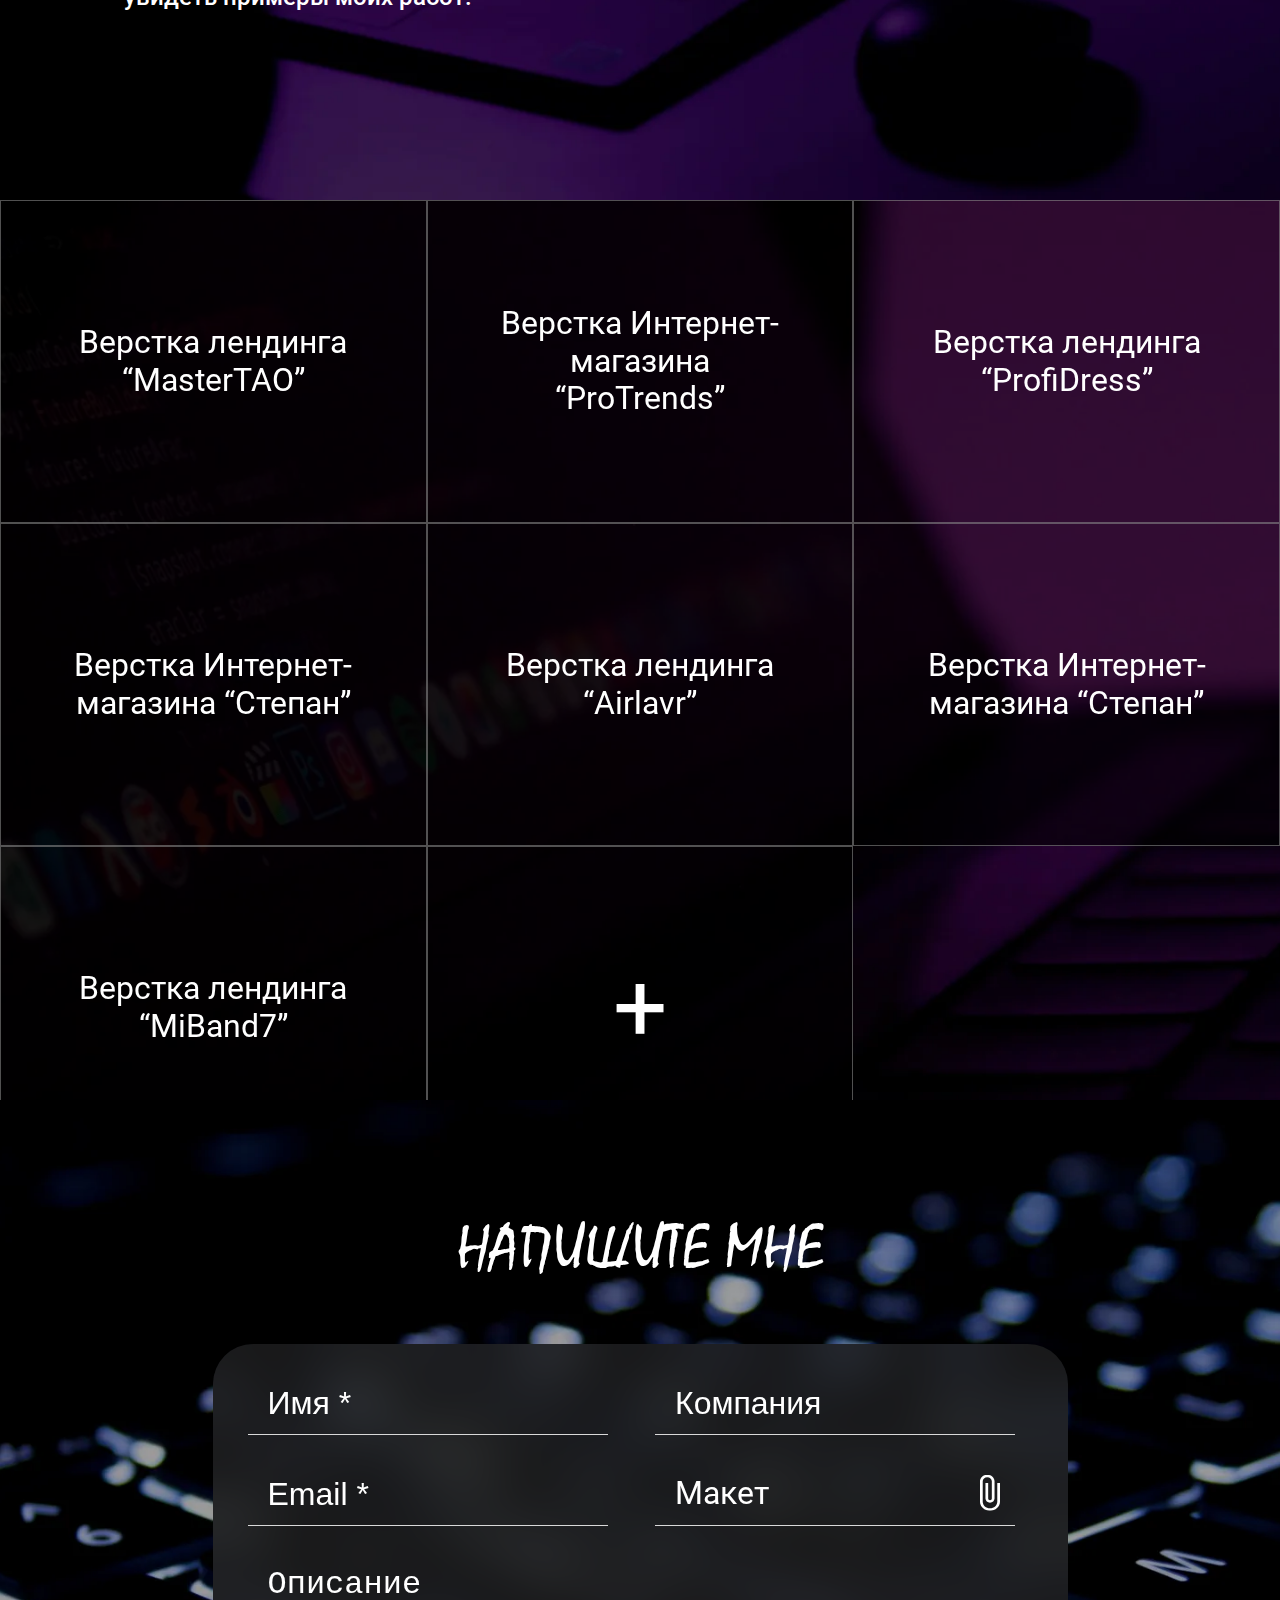
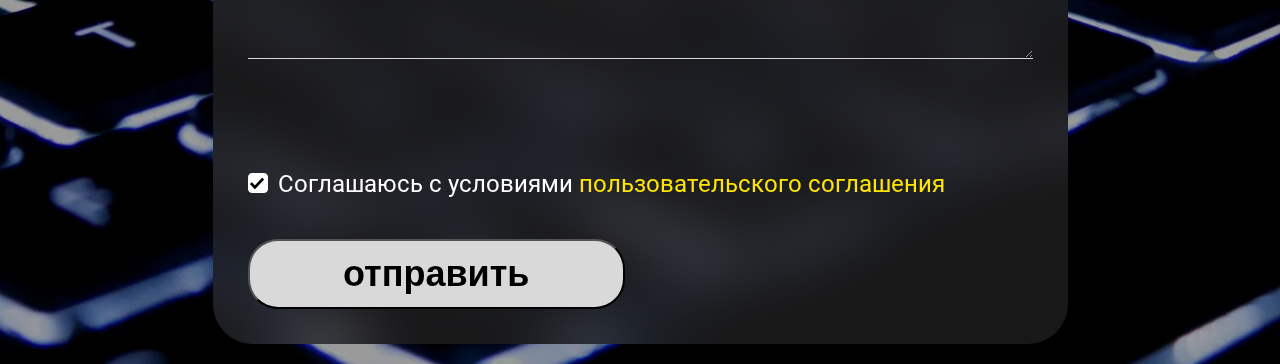
==== commit 118e6088: "Add files via upload" ====
--- a/index.html
+++ b/index.html
@@ -112,7 +112,7 @@
                             сайте ниже вы можете увидеть примеры моих работ.
                         </p>
                     </div>
-                    <div class="about__avatar"><img loading="lazy" src="img/about/avatar.webp" alt=""></div>
+                    <div class="about__avatar"><img loading="lazy" src="img/about/avatar.svg" alt=""></div>
                 </div>
             </div>
         </div>
